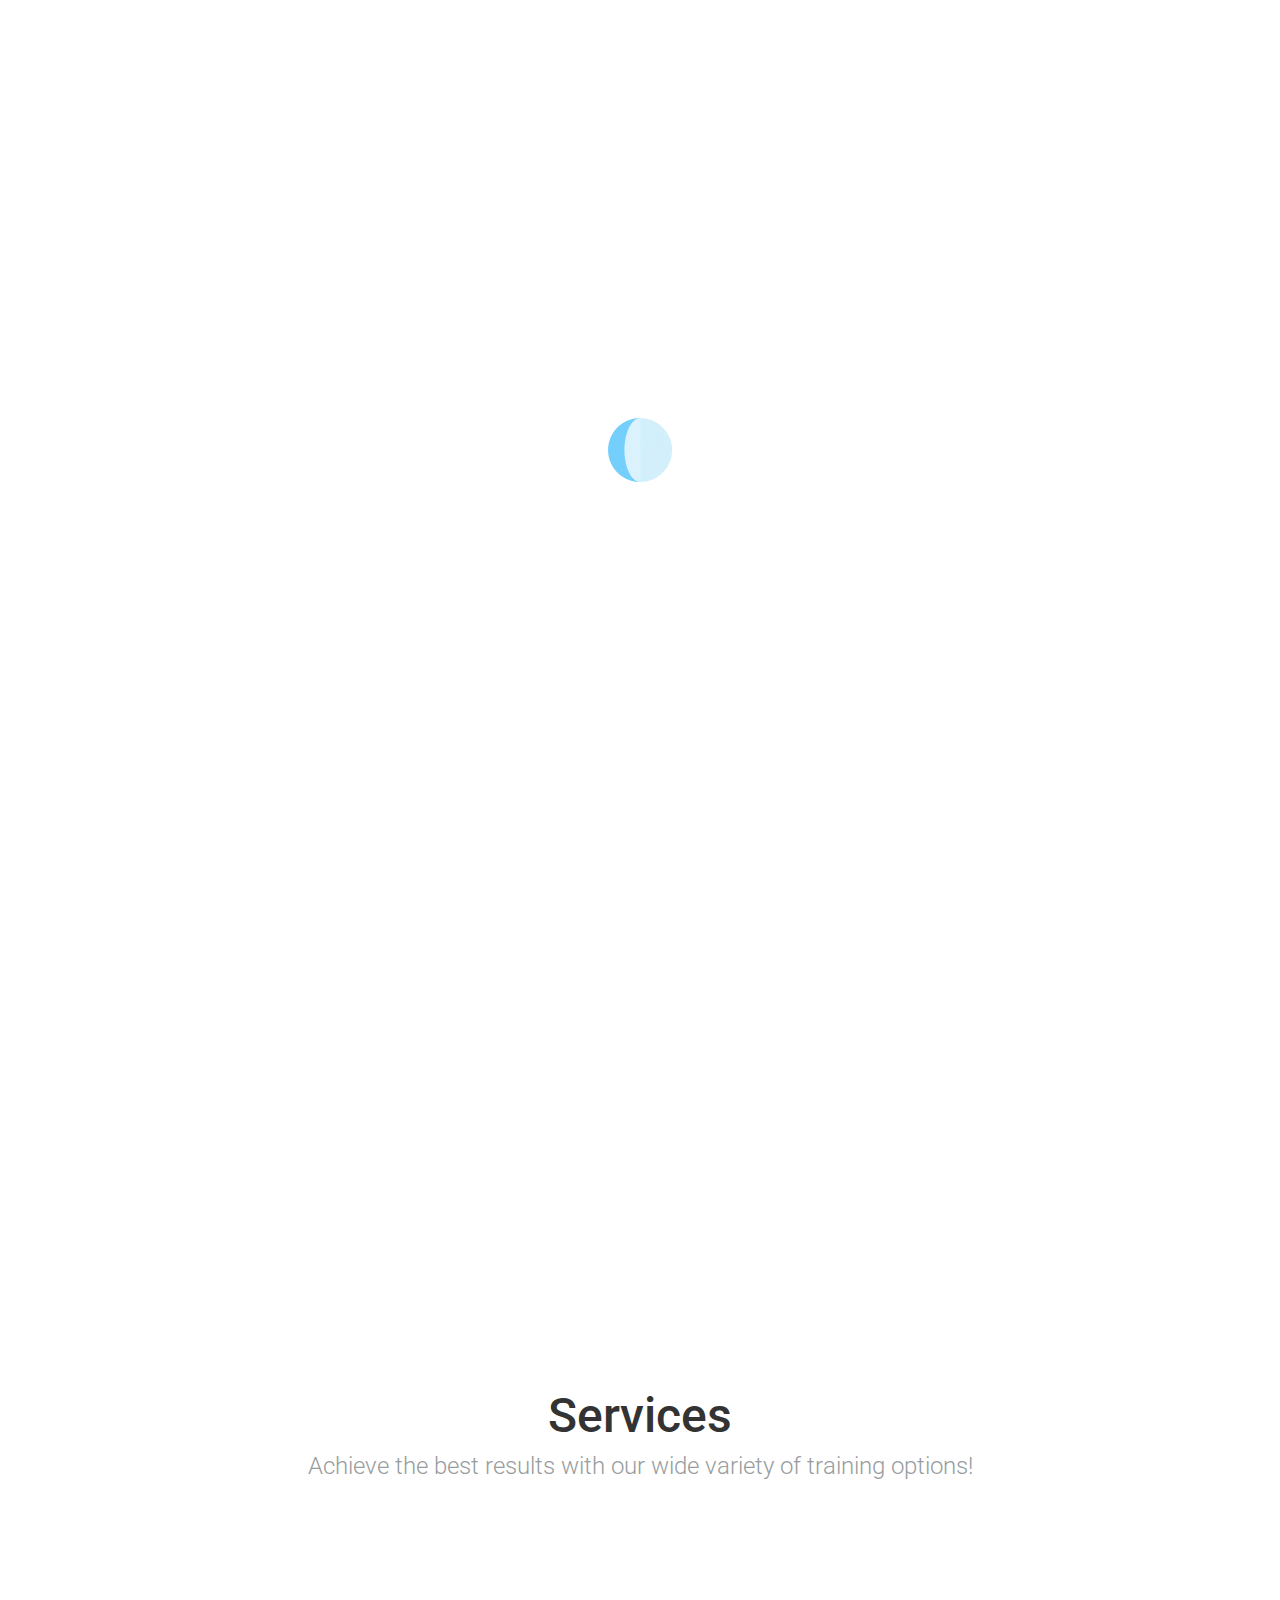
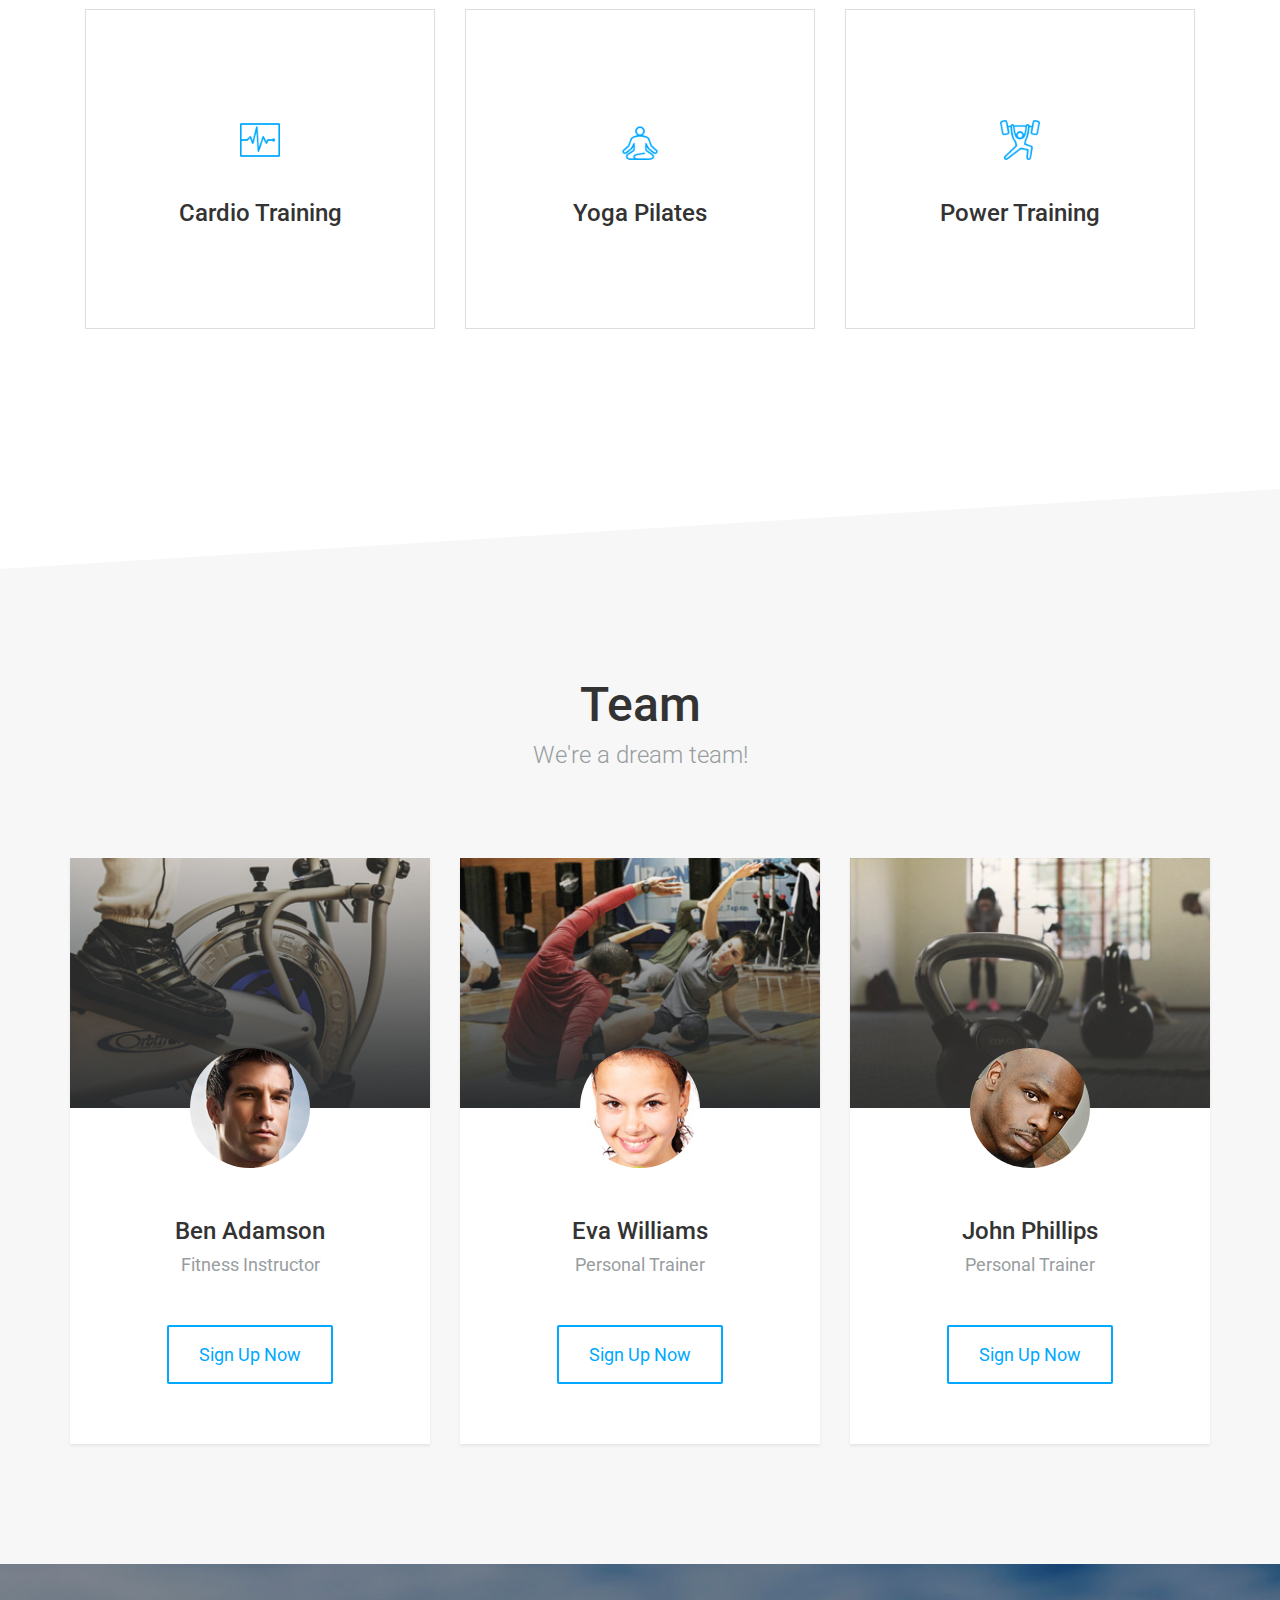
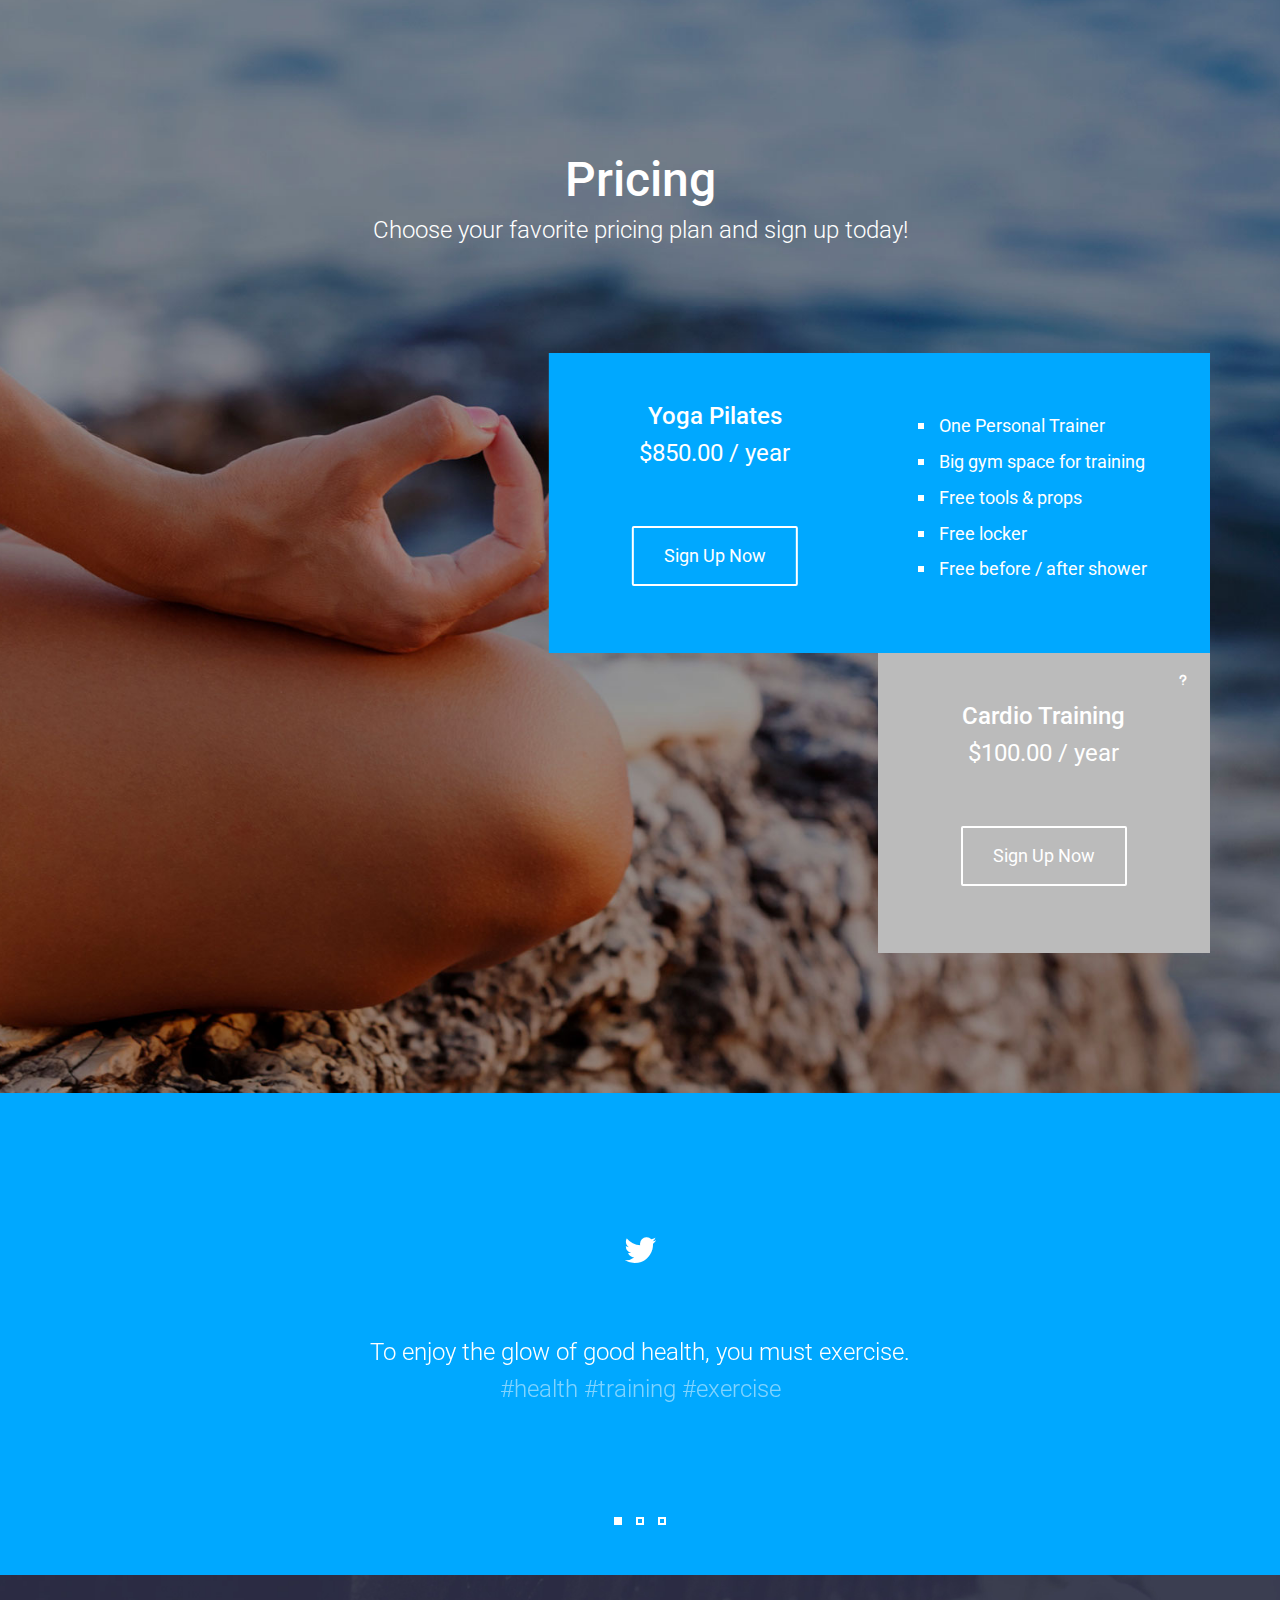
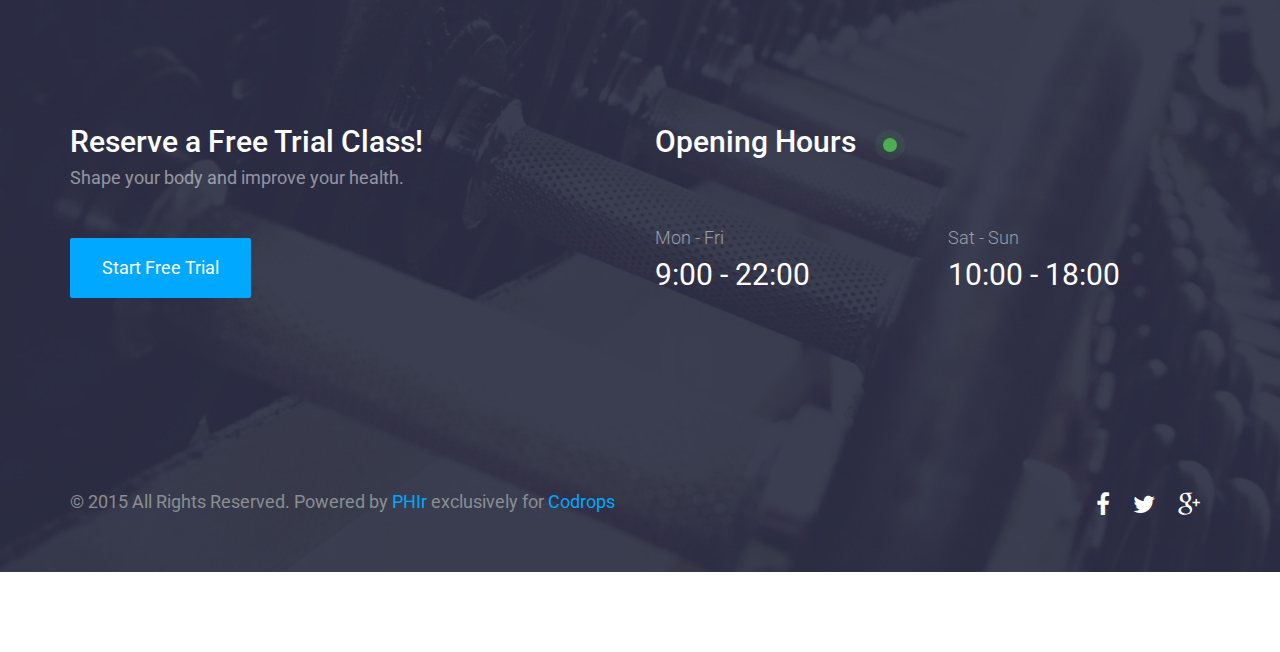
==== index.html @ c3c8fcb3 "Downloaded Template" ====
<!DOCTYPE html>
<html lang="en">

<head>
	<meta charset="UTF-8">
	<meta http-equiv="X-UA-Compatible" content="IE=edge">
	<meta name="viewport" content="width=device-width, initial-scale=1">
	<title>Cardio: Free One Page Template by Luka Cvetinovic</title>
	<meta name="description" content="Cardio is a free one page template made exclusively for Codrops by Luka Cvetinovic" />
	<meta name="keywords" content="html template, css, free, one page, gym, fitness, web design" />
	<meta name="author" content="Luka Cvetinovic for Codrops" />
	<!-- Favicons (created with http://realfavicongenerator.net/)-->
	<link rel="apple-touch-icon" sizes="57x57" href="img/favicons/apple-touch-icon-57x57.png">
	<link rel="apple-touch-icon" sizes="60x60" href="img/favicons/apple-touch-icon-60x60.png">
	<link rel="icon" type="image/png" href="img/favicons/favicon-32x32.png" sizes="32x32">
	<link rel="icon" type="image/png" href="img/favicons/favicon-16x16.png" sizes="16x16">
	<link rel="manifest" href="img/favicons/manifest.json">
	<link rel="shortcut icon" href="img/favicons/favicon.ico">
	<meta name="msapplication-TileColor" content="#00a8ff">
	<meta name="msapplication-config" content="img/favicons/browserconfig.xml">
	<meta name="theme-color" content="#ffffff">
	<!-- Normalize -->
	<link rel="stylesheet" type="text/css" href="css/normalize.css">
	<!-- Bootstrap -->
	<link rel="stylesheet" type="text/css" href="css/bootstrap.css">
	<!-- Owl -->
	<link rel="stylesheet" type="text/css" href="css/owl.css">
	<!-- Animate.css -->
	<link rel="stylesheet" type="text/css" href="css/animate.css">
	<!-- Font Awesome -->
	<link rel="stylesheet" type="text/css" href="fonts/font-awesome-4.1.0/css/font-awesome.min.css">
	<!-- Elegant Icons -->
	<link rel="stylesheet" type="text/css" href="fonts/eleganticons/et-icons.css">
	<!-- Main style -->
	<link rel="stylesheet" type="text/css" href="css/cardio.css">
</head>

<body>
	<div class="preloader">
		<img src="img/loader.gif" alt="Preloader image">
	</div>
	<nav class="navbar">
		<div class="container">
			<!-- Brand and toggle get grouped for better mobile display -->
			<div class="navbar-header">
				<button type="button" class="navbar-toggle collapsed" data-toggle="collapse" data-target="#bs-example-navbar-collapse-1">
					<span class="sr-only">Toggle navigation</span>
					<span class="icon-bar"></span>
					<span class="icon-bar"></span>
					<span class="icon-bar"></span>
				</button>
				<a class="navbar-brand" href="#"><img src="img/logo.png" data-active-url="img/logo-active.png" alt=""></a>
			</div>
			<!-- Collect the nav links, forms, and other content for toggling -->
			<div class="collapse navbar-collapse" id="bs-example-navbar-collapse-1">
				<ul class="nav navbar-nav navbar-right main-nav">
					<li><a href="#intro">Intro</a></li>
					<li><a href="#services">Services</a></li>
					<li><a href="#team">Team</a></li>
					<li><a href="#pricing">Pricing</a></li>
					<li><a href="#" data-toggle="modal" data-target="#modal1" class="btn btn-blue">Sign Up</a></li>
				</ul>
			</div>
			<!-- /.navbar-collapse -->
		</div>
		<!-- /.container-fluid -->
	</nav>
	<header id="intro">
		<div class="container">
			<div class="table">
				<div class="header-text">
					<div class="row">
						<div class="col-md-12 text-center">
							<h3 class="light white">Take care of your body.</h3>
							<h1 class="white typed">It's the only place you have to live.</h1>
							<span class="typed-cursor">|</span>
						</div>
					</div>
				</div>
			</div>
		</div>
	</header>
	<section>
		<div class="cut cut-top"></div>
		<div class="container">
			<div class="row intro-tables">
				<div class="col-md-4">
					<div class="intro-table intro-table-first">
						<h5 class="white heading">Today's Schedule</h5>
						<div class="owl-carousel owl-schedule bottom">
							<div class="item">
								<div class="schedule-row row">
									<div class="col-xs-6">
										<h5 class="regular white">Early Exercise</h5>
									</div>
									<div class="col-xs-6 text-right">
										<h5 class="white">8:30 - 10:00</h5>
									</div>
								</div>
								<div class="schedule-row row">
									<div class="col-xs-6">
										<h5 class="regular white">Muscle Building</h5>
									</div>
									<div class="col-xs-6 text-right">
										<h5 class="white">8:30 - 10:00</h5>
									</div>
								</div>
								<div class="schedule-row row">
									<div class="col-xs-6">
										<h5 class="regular white">Cardio</h5>
									</div>
									<div class="col-xs-6 text-right">
										<h5 class="white">8:30 - 10:00</h5>
									</div>
								</div>
							</div>
							<div class="item">
								<div class="schedule-row row">
									<div class="col-xs-6">
										<h5 class="regular white">Early Exercise</h5>
									</div>
									<div class="col-xs-6 text-right">
										<h5 class="white">8:30 - 10:00</h5>
									</div>
								</div>
								<div class="schedule-row row">
									<div class="col-xs-6">
										<h5 class="regular white">Muscle Building</h5>
									</div>
									<div class="col-xs-6 text-right">
										<h5 class="white">8:30 - 10:00</h5>
									</div>
								</div>
								<div class="schedule-row row">
									<div class="col-xs-6">
										<h5 class="regular white">Cardio</h5>
									</div>
									<div class="col-xs-6 text-right">
										<h5 class="white">8:30 - 10:00</h5>
									</div>
								</div>
							</div>
							<div class="item">
								<div class="schedule-row row">
									<div class="col-xs-6">
										<h5 class="regular white">Early Exercise</h5>
									</div>
									<div class="col-xs-6 text-right">
										<h5 class="white">8:30 - 10:00</h5>
									</div>
								</div>
								<div class="schedule-row row">
									<div class="col-xs-6">
										<h5 class="regular white">Muscle Building</h5>
									</div>
									<div class="col-xs-6 text-right">
										<h5 class="white">8:30 - 10:00</h5>
									</div>
								</div>
								<div class="schedule-row row">
									<div class="col-xs-6">
										<h5 class="regular white">Cardio</h5>
									</div>
									<div class="col-xs-6 text-right">
										<h5 class="white">8:30 - 10:00</h5>
									</div>
								</div>
							</div>
						</div>
					</div>
				</div>
				<div class="col-md-4">
					<div class="intro-table intro-table-hover">
						<h5 class="white heading hide-hover">Premium Membership</h5>
						<div class="bottom">
							<h4 class="white heading small-heading no-margin regular">Register Today</h4>
							<h4 class="white heading small-pt">20% Discount</h4>
							<a href="#" class="btn btn-white-fill expand">Register</a>
						</div>
					</div>
				</div>
				<div class="col-md-4">
					<div class="intro-table intro-table-third">
						<h5 class="white heading">Happy Clients</h5>
						<div class="owl-testimonials bottom">
							<div class="item">
								<h4 class="white heading content">I couldn't be more happy with the results!</h4>
								<h5 class="white heading light author">Adam Jordan</h5>
							</div>
							<div class="item">
								<h4 class="white heading content">I can't believe how much better I feel!</h4>
								<h5 class="white heading light author">Greg Pardon</h5>
							</div>
							<div class="item">
								<h4 class="white heading content">Incredible transformation and I feel so healthy!</h4>
								<h5 class="white heading light author">Christina Goldman</h5>
							</div>
						</div>
					</div>
				</div>
			</div>
		</div>
	</section>
	<section id="services" class="section section-padded">
		<div class="container">
			<div class="row text-center title">
				<h2>Services</h2>
				<h4 class="light muted">Achieve the best results with our wide variety of training options!</h4>
			</div>
			<div class="row services">
				<div class="col-md-4">
					<div class="service">
						<div class="icon-holder">
							<img src="img/icons/heart-blue.png" alt="" class="icon">
						</div>
						<h4 class="heading">Cardio Training</h4>
						<p class="description">A elementum ligula lacus ac quam ultrices a scelerisque praesent vel suspendisse scelerisque a aenean hac montes.</p>
					</div>
				</div>
				<div class="col-md-4">
					<div class="service">
						<div class="icon-holder">
							<img src="img/icons/guru-blue.png" alt="" class="icon">
						</div>
						<h4 class="heading">Yoga Pilates</h4>
						<p class="description">A elementum ligula lacus ac quam ultrices a scelerisque praesent vel suspendisse scelerisque a aenean hac montes.</p>
					</div>
				</div>
				<div class="col-md-4">
					<div class="service">
						<div class="icon-holder">
							<img src="img/icons/weight-blue.png" alt="" class="icon">
						</div>
						<h4 class="heading">Power Training</h4>
						<p class="description">A elementum ligula lacus ac quam ultrices a scelerisque praesent vel suspendisse scelerisque a aenean hac montes.</p>
					</div>
				</div>
			</div>
		</div>
		<div class="cut cut-bottom"></div>
	</section>
	<section id="team" class="section gray-bg">
		<div class="container">
			<div class="row title text-center">
				<h2 class="margin-top">Team</h2>
				<h4 class="light muted">We're a dream team!</h4>
			</div>
			<div class="row">
				<div class="col-md-4">
					<div class="team text-center">
						<div class="cover" style="background:url('img/team/team-cover1.jpg'); background-size:cover;">
							<div class="overlay text-center">
								<h3 class="white">$69.00</h3>
								<h5 class="light light-white">1 - 5 sessions / month</h5>
							</div>
						</div>
						<img src="img/team/team3.jpg" alt="Team Image" class="avatar">
						<div class="title">
							<h4>Ben Adamson</h4>
							<h5 class="muted regular">Fitness Instructor</h5>
						</div>
						<button data-toggle="modal" data-target="#modal1" class="btn btn-blue-fill">Sign Up Now</button>
					</div>
				</div>
				<div class="col-md-4">
					<div class="team text-center">
						<div class="cover" style="background:url('img/team/team-cover2.jpg'); background-size:cover;">
							<div class="overlay text-center">
								<h3 class="white">$69.00</h3>
								<h5 class="light light-white">1 - 5 sessions / month</h5>
							</div>
						</div>
						<img src="img/team/team1.jpg" alt="Team Image" class="avatar">
						<div class="title">
							<h4>Eva Williams</h4>
							<h5 class="muted regular">Personal Trainer</h5>
						</div>
						<a href="#" data-toggle="modal" data-target="#modal1" class="btn btn-blue-fill ripple">Sign Up Now</a>
					</div>
				</div>
				<div class="col-md-4">
					<div class="team text-center">
						<div class="cover" style="background:url('img/team/team-cover3.jpg'); background-size:cover;">
							<div class="overlay text-center">
								<h3 class="white">$69.00</h3>
								<h5 class="light light-white">1 - 5 sessions / month</h5>
							</div>
						</div>
						<img src="img/team/team2.jpg" alt="Team Image" class="avatar">
						<div class="title">
							<h4>John Phillips</h4>
							<h5 class="muted regular">Personal Trainer</h5>
						</div>
						<a href="#" data-toggle="modal" data-target="#modal1" class="btn btn-blue-fill ripple">Sign Up Now</a>
					</div>
				</div>
			</div>
		</div>
	</section>
	<section id="pricing" class="section">
		<div class="container">
			<div class="row title text-center">
				<h2 class="margin-top white">Pricing</h2>
				<h4 class="light white">Choose your favorite pricing plan and sign up today!</h4>
			</div>
			<div class="row no-margin">
				<div class="col-md-7 no-padding col-md-offset-5 pricings text-center">
					<div class="pricing">
						<div class="box-main active" data-img="img/pricing1.jpg">
							<h4 class="white">Yoga Pilates</h4>
							<h4 class="white regular light">$850.00 <span class="small-font">/ year</span></h4>
							<a href="#" data-toggle="modal" data-target="#modal1" class="btn btn-white-fill">Sign Up Now</a>
							<i class="info-icon icon_question"></i>
						</div>
						<div class="box-second active">
							<ul class="white-list text-left">
								<li>One Personal Trainer</li>
								<li>Big gym space for training</li>
								<li>Free tools &amp; props</li>
								<li>Free locker</li>
								<li>Free before / after shower</li>
							</ul>
						</div>
					</div>
					<div class="pricing">
						<div class="box-main" data-img="img/pricing2.jpg">
							<h4 class="white">Cardio Training</h4>
							<h4 class="white regular light">$100.00 <span class="small-font">/ year</span></h4>
							<a href="#" data-toggle="modal" data-target="#modal1" class="btn btn-white-fill">Sign Up Now</a>
							<i class="info-icon icon_question"></i>
						</div>
						<div class="box-second">
							<ul class="white-list text-left">
								<li>One Personal Trainer</li>
								<li>Big gym space for training</li>
								<li>Free tools &amp; props</li>
								<li>Free locker</li>
								<li>Free before / after shower</li>
							</ul>
						</div>
					</div>
				</div>
			</div>
		</div>
	</section>
	<section class="section section-padded blue-bg">
		<div class="container">
			<div class="row">
				<div class="col-md-8 col-md-offset-2">
					<div class="owl-twitter owl-carousel">
						<div class="item text-center">
							<i class="icon fa fa-twitter"></i>
							<h4 class="white light">To enjoy the glow of good health, you must exercise.</h4>
							<h4 class="light-white light">#health #training #exercise</h4>
						</div>
						<div class="item text-center">
							<i class="icon fa fa-twitter"></i>
							<h4 class="white light">To enjoy the glow of good health, you must exercise.</h4>
							<h4 class="light-white light">#health #training #exercise</h4>
						</div>
						<div class="item text-center">
							<i class="icon fa fa-twitter"></i>
							<h4 class="white light">To enjoy the glow of good health, you must exercise.</h4>
							<h4 class="light-white light">#health #training #exercise</h4>
						</div>
					</div>
				</div>
			</div>
		</div>
	</section>
	<div class="modal fade" id="modal1" tabindex="-1" role="dialog" aria-labelledby="myModalLabel" aria-hidden="true">
		<div class="modal-dialog">
			<div class="modal-content modal-popup">
				<a href="#" class="close-link"><i class="icon_close_alt2"></i></a>
				<h3 class="white">Sign Up</h3>
				<form action="" class="popup-form">
					<input type="text" class="form-control form-white" placeholder="Full Name">
					<input type="text" class="form-control form-white" placeholder="Email Address">
					<div class="dropdown">
						<button id="dLabel" class="form-control form-white dropdown" type="button" data-toggle="dropdown" aria-haspopup="true" aria-expanded="false">
							Pricing Plan
						</button>
						<ul class="dropdown-menu animated fadeIn" role="menu" aria-labelledby="dLabel">
							<li class="animated lightSpeedIn"><a href="#">1 month membership ($150)</a></li>
							<li class="animated lightSpeedIn"><a href="#">3 month membership ($350)</a></li>
							<li class="animated lightSpeedIn"><a href="#">1 year membership ($1000)</a></li>
							<li class="animated lightSpeedIn"><a href="#">Free trial class</a></li>
						</ul>
					</div>
					<div class="checkbox-holder text-left">
						<div class="checkbox">
							<input type="checkbox" value="None" id="squaredOne" name="check" />
							<label for="squaredOne"><span>I Agree to the <strong>Terms &amp; Conditions</strong></span></label>
						</div>
					</div>
					<button type="submit" class="btn btn-submit">Submit</button>
				</form>
			</div>
		</div>
	</div>
	<footer>
		<div class="container">
			<div class="row">
				<div class="col-sm-6 text-center-mobile">
					<h3 class="white">Reserve a Free Trial Class!</h3>
					<h5 class="light regular light-white">Shape your body and improve your health.</h5>
					<a href="#" class="btn btn-blue ripple trial-button">Start Free Trial</a>
				</div>
				<div class="col-sm-6 text-center-mobile">
					<h3 class="white">Opening Hours <span class="open-blink"></span></h3>
					<div class="row opening-hours">
						<div class="col-sm-6 text-center-mobile">
							<h5 class="light-white light">Mon - Fri</h5>
							<h3 class="regular white">9:00 - 22:00</h3>
						</div>
						<div class="col-sm-6 text-center-mobile">
							<h5 class="light-white light">Sat - Sun</h5>
							<h3 class="regular white">10:00 - 18:00</h3>
						</div>
					</div>
				</div>
			</div>
			<div class="row bottom-footer text-center-mobile">
				<div class="col-sm-8">
					<p>&copy; 2015 All Rights Reserved. Powered by <a href="http://www.phir.co/">PHIr</a> exclusively for <a href="http://tympanus.net/codrops/">Codrops</a></p>
				</div>
				<div class="col-sm-4 text-right text-center-mobile">
					<ul class="social-footer">
						<li><a href="http://www.facebook.com/pages/Codrops/159107397912"><i class="fa fa-facebook"></i></a></li>
						<li><a href="http://www.twitter.com/codrops"><i class="fa fa-twitter"></i></a></li>
						<li><a href="https://plus.google.com/101095823814290637419"><i class="fa fa-google-plus"></i></a></li>
					</ul>
				</div>
			</div>
		</div>
	</footer>
	<!-- Holder for mobile navigation -->
	<div class="mobile-nav">
		<ul>
		</ul>
		<a href="#" class="close-link"><i class="arrow_up"></i></a>
	</div>
	<!-- Scripts -->
	<script src="js/jquery-1.11.1.min.js"></script>
	<script src="js/owl.carousel.min.js"></script>
	<script src="js/bootstrap.min.js"></script>
	<script src="js/wow.min.js"></script>
	<script src="js/typewriter.js"></script>
	<script src="js/jquery.onepagenav.js"></script>
	<script src="js/main.js"></script>
</body>

</html>
---- fonts/eleganticons/et-icons.css ----
@font-face {
	font-family: 'ElegantIcons';
	src:url('ElegantIcons.eot');
	src:url('ElegantIcons.eot?#iefix') format('embedded-opentype'),
		url('ElegantIcons.woff') format('woff'),
		url('ElegantIcons.ttf') format('truetype'),
		url('ElegantIcons.svg#ElegantIcons') format('svg');
	font-weight: normal;
	font-style: normal;
}

/* Use the following CSS code if you want to use data attributes for inserting your icons */
[data-icon]:before {
	font-family: 'ElegantIcons';
	content: attr(data-icon);
	speak: none;
	font-weight: normal;
	font-variant: normal;
	text-transform: none;
	line-height: 1;
	-webkit-font-smoothing: antialiased;
	-moz-osx-font-smoothing: grayscale;
}

/* Use the following CSS code if you want to have a class per icon */
/*
Instead of a list of all class selectors,
you can use the generic selector below, but it's slower:
[class*="your-class-prefix"] {
*/
.arrow_up, .arrow_down, .arrow_left, .arrow_right, .arrow_left-up, .arrow_right-up, .arrow_right-down, .arrow_left-down, .arrow-up-down, .arrow_up-down_alt, .arrow_left-right_alt, .arrow_left-right, .arrow_expand_alt2, .arrow_expand_alt, .arrow_condense, .arrow_expand, .arrow_move, .arrow_carrot-up, .arrow_carrot-down, .arrow_carrot-left, .arrow_carrot-right, .arrow_carrot-2up, .arrow_carrot-2down, .arrow_carrot-2left, .arrow_carrot-2right, .arrow_carrot-up_alt2, .arrow_carrot-down_alt2, .arrow_carrot-left_alt2, .arrow_carrot-right_alt2, .arrow_carrot-2up_alt2, .arrow_carrot-2down_alt2, .arrow_carrot-2left_alt2, .arrow_carrot-2right_alt2, .arrow_triangle-up, .arrow_triangle-down, .arrow_triangle-left, .arrow_triangle-right, .arrow_triangle-up_alt2, .arrow_triangle-down_alt2, .arrow_triangle-left_alt2, .arrow_triangle-right_alt2, .arrow_back, .icon_minus-06, .icon_plus, .icon_close, .icon_check, .icon_minus_alt2, .icon_plus_alt2, .icon_close_alt2, .icon_check_alt2, .icon_zoom-out_alt, .icon_zoom-in_alt, .icon_search, .icon_box-empty, .icon_box-selected, .icon_minus-box, .icon_plus-box, .icon_box-checked, .icon_circle-empty, .icon_circle-slelected, .icon_stop_alt2, .icon_stop, .icon_pause_alt2, .icon_pause, .icon_menu, .icon_menu-square_alt2, .icon_menu-circle_alt2, .icon_ul, .icon_ol, .icon_adjust-horiz, .icon_adjust-vert, .icon_document_alt, .icon_documents_alt, .icon_pencil, .icon_pencil-edit_alt, .icon_pencil-edit, .icon_folder-alt, .icon_folder-open_alt, .icon_folder-add_alt, .icon_info_alt, .icon_error-oct_alt, .icon_error-circle_alt, .icon_error-triangle_alt, .icon_question_alt2, .icon_question, .icon_comment_alt, .icon_chat_alt, .icon_vol-mute_alt, .icon_volume-low_alt, .icon_volume-high_alt, .icon_quotations, .icon_quotations_alt2, .icon_clock_alt, .icon_lock_alt, .icon_lock-open_alt, .icon_key_alt, .icon_cloud_alt, .icon_cloud-upload_alt, .icon_cloud-download_alt, .icon_image, .icon_images, .icon_lightbulb_alt, .icon_gift_alt, .icon_house_alt, .icon_genius, .icon_mobile, .icon_tablet, .icon_laptop, .icon_desktop, .icon_camera_alt, .icon_mail_alt, .icon_cone_alt, .icon_ribbon_alt, .icon_bag_alt, .icon_creditcard, .icon_cart_alt, .icon_paperclip, .icon_tag_alt, .icon_tags_alt, .icon_trash_alt, .icon_cursor_alt, .icon_mic_alt, .icon_compass_alt, .icon_pin_alt, .icon_pushpin_alt, .icon_map_alt, .icon_drawer_alt, .icon_toolbox_alt, .icon_book_alt, .icon_calendar, .icon_film, .icon_table, .icon_contacts_alt, .icon_headphones, .icon_lifesaver, .icon_piechart, .icon_refresh, .icon_link_alt, .icon_link, .icon_loading, .icon_blocked, .icon_archive_alt, .icon_heart_alt, .icon_star_alt, .icon_star-half_alt, .icon_star, .icon_star-half, .icon_tools, .icon_tool, .icon_cog, .icon_cogs, .arrow_up_alt, .arrow_down_alt, .arrow_left_alt, .arrow_right_alt, .arrow_left-up_alt, .arrow_right-up_alt, .arrow_right-down_alt, .arrow_left-down_alt, .arrow_condense_alt, .arrow_expand_alt3, .arrow_carrot_up_alt, .arrow_carrot-down_alt, .arrow_carrot-left_alt, .arrow_carrot-right_alt, .arrow_carrot-2up_alt, .arrow_carrot-2dwnn_alt, .arrow_carrot-2left_alt, .arrow_carrot-2right_alt, .arrow_triangle-up_alt, .arrow_triangle-down_alt, .arrow_triangle-left_alt, .arrow_triangle-right_alt, .icon_minus_alt, .icon_plus_alt, .icon_close_alt, .icon_check_alt, .icon_zoom-out, .icon_zoom-in, .icon_stop_alt, .icon_menu-square_alt, .icon_menu-circle_alt, .icon_document, .icon_documents, .icon_pencil_alt, .icon_folder, .icon_folder-open, .icon_folder-add, .icon_folder_upload, .icon_folder_download, .icon_info, .icon_error-circle, .icon_error-oct, .icon_error-triangle, .icon_question_alt, .icon_comment, .icon_chat, .icon_vol-mute, .icon_volume-low, .icon_volume-high, .icon_quotations_alt, .icon_clock, .icon_lock, .icon_lock-open, .icon_key, .icon_cloud, .icon_cloud-upload, .icon_cloud-download, .icon_lightbulb, .icon_gift, .icon_house, .icon_camera, .icon_mail, .icon_cone, .icon_ribbon, .icon_bag, .icon_cart, .icon_tag, .icon_tags, .icon_trash, .icon_cursor, .icon_mic, .icon_compass, .icon_pin, .icon_pushpin, .icon_map, .icon_drawer, .icon_toolbox, .icon_book, .icon_contacts, .icon_archive, .icon_heart, .icon_profile, .icon_group, .icon_grid-2x2, .icon_grid-3x3, .icon_music, .icon_pause_alt, .icon_phone, .icon_upload, .icon_download, .social_facebook, .social_twitter, .social_pinterest, .social_googleplus, .social_tumblr, .social_tumbleupon, .social_wordpress, .social_instagram, .social_dribbble, .social_vimeo, .social_linkedin, .social_rss, .social_deviantart, .social_share, .social_myspace, .social_skype, .social_youtube, .social_picassa, .social_googledrive, .social_flickr, .social_blogger, .social_spotify, .social_delicious, .social_facebook_circle, .social_twitter_circle, .social_pinterest_circle, .social_googleplus_circle, .social_tumblr_circle, .social_stumbleupon_circle, .social_wordpress_circle, .social_instagram_circle, .social_dribbble_circle, .social_vimeo_circle, .social_linkedin_circle, .social_rss_circle, .social_deviantart_circle, .social_share_circle, .social_myspace_circle, .social_skype_circle, .social_youtube_circle, .social_picassa_circle, .social_googledrive_alt2, .social_flickr_circle, .social_blogger_circle, .social_spotify_circle, .social_delicious_circle, .social_facebook_square, .social_twitter_square, .social_pinterest_square, .social_googleplus_square, .social_tumblr_square, .social_stumbleupon_square, .social_wordpress_square, .social_instagram_square, .social_dribbble_square, .social_vimeo_square, .social_linkedin_square, .social_rss_square, .social_deviantart_square, .social_share_square, .social_myspace_square, .social_skype_square, .social_youtube_square, .social_picassa_square, .social_googledrive_square, .social_flickr_square, .social_blogger_square, .social_spotify_square, .social_delicious_square, .icon_printer, .icon_calulator, .icon_building, .icon_floppy, .icon_drive, .icon_search-2, .icon_id, .icon_id-2, .icon_puzzle, .icon_like, .icon_dislike, .icon_mug, .icon_currency, .icon_wallet, .icon_pens, .icon_easel, .icon_flowchart, .icon_datareport, .icon_briefcase, .icon_shield, .icon_percent, .icon_globe, .icon_globe-2, .icon_target, .icon_hourglass, .icon_balance, .icon_rook, .icon_printer-alt, .icon_calculator_alt, .icon_building_alt, .icon_floppy_alt, .icon_drive_alt, .icon_search_alt, .icon_id_alt, .icon_id-2_alt, .icon_puzzle_alt, .icon_like_alt, .icon_dislike_alt, .icon_mug_alt, .icon_currency_alt, .icon_wallet_alt, .icon_pens_alt, .icon_easel_alt, .icon_flowchart_alt, .icon_datareport_alt, .icon_briefcase_alt, .icon_shield_alt, .icon_percent_alt, .icon_globe_alt, .icon_clipboard {
	font-family: 'ElegantIcons';
	speak: none;
	font-style: normal;
	font-weight: normal;
	font-variant: normal;
	text-transform: none;
	line-height: 1;
	-webkit-font-smoothing: antialiased;
}
.arrow_up:before {
	content: "\21";
}
.arrow_down:before {
	content: "\22";
}
.arrow_left:before {
	content: "\23";
}
.arrow_right:before {
	content: "\24";
}
.arrow_left-up:before {
	content: "\25";
}
.arrow_right-up:before {
	content: "\26";
}
.arrow_right-down:before {
	content: "\27";
}
.arrow_left-down:before {
	content: "\28";
}
.arrow-up-down:before {
	content: "\29";
}
.arrow_up-down_alt:before {
	content: "\2a";
}
.arrow_left-right_alt:before {
	content: "\2b";
}
.arrow_left-right:before {
	content: "\2c";
}
.arrow_expand_alt2:before {
	content: "\2d";
}
.arrow_expand_alt:before {
	content: "\2e";
}
.arrow_condense:before {
	content: "\2f";
}
.arrow_expand:before {
	content: "\30";
}
.arrow_move:before {
	content: "\31";
}
.arrow_carrot-up:before {
	content: "\32";
}
.arrow_carrot-down:before {
	content: "\33";
}
.arrow_carrot-left:before {
	content: "\34";
}
.arrow_carrot-right:before {
	content: "\35";
}
.arrow_carrot-2up:before {
	content: "\36";
}
.arrow_carrot-2down:before {
	content: "\37";
}
.arrow_carrot-2left:before {
	content: "\38";
}
.arrow_carrot-2right:before {
	content: "\39";
}
.arrow_carrot-up_alt2:before {
	content: "\3a";
}
.arrow_carrot-down_alt2:before {
	content: "\3b";
}
.arrow_carrot-left_alt2:before {
	content: "\3c";
}
.arrow_carrot-right_alt2:before {
	content: "\3d";
}
.arrow_carrot-2up_alt2:before {
	content: "\3e";
}
.arrow_carrot-2down_alt2:before {
	content: "\3f";
}
.arrow_carrot-2left_alt2:before {
	content: "\40";
}
.arrow_carrot-2right_alt2:before {
	content: "\41";
}
.arrow_triangle-up:before {
	content: "\42";
}
.arrow_triangle-down:before {
	content: "\43";
}
.arrow_triangle-left:before {
	content: "\44";
}
.arrow_triangle-right:before {
	content: "\45";
}
.arrow_triangle-up_alt2:before {
	content: "\46";
}
.arrow_triangle-down_alt2:before {
	content: "\47";
}
.arrow_triangle-left_alt2:before {
	content: "\48";
}
.arrow_triangle-right_alt2:before {
	content: "\49";
}
.arrow_back:before {
	content: "\4a";
}
.icon_minus-06:before {
	content: "\4b";
}
.icon_plus:before {
	content: "\4c";
}
.icon_close:before {
	content: "\4d";
}
.icon_check:before {
	content: "\4e";
}
.icon_minus_alt2:before {
	content: "\4f";
}
.icon_plus_alt2:before {
	content: "\50";
}
.icon_close_alt2:before {
	content: "\51";
}
.icon_check_alt2:before {
	content: "\52";
}
.icon_zoom-out_alt:before {
	content: "\53";
}
.icon_zoom-in_alt:before {
	content: "\54";
}
.icon_search:before {
	content: "\55";
}
.icon_box-empty:before {
	content: "\56";
}
.icon_box-selected:before {
	content: "\57";
}
.icon_minus-box:before {
	content: "\58";
}
.icon_plus-box:before {
	content: "\59";
}
.icon_box-checked:before {
	content: "\5a";
}
.icon_circle-empty:before {
	content: "\5b";
}
.icon_circle-slelected:before {
	content: "\5c";
}
.icon_stop_alt2:before {
	content: "\5d";
}
.icon_stop:before {
	content: "\5e";
}
.icon_pause_alt2:before {
	content: "\5f";
}
.icon_pause:before {
	content: "\60";
}
.icon_menu:before {
	content: "\61";
}
.icon_menu-square_alt2:before {
	content: "\62";
}
.icon_menu-circle_alt2:before {
	content: "\63";
}
.icon_ul:before {
	content: "\64";
}
.icon_ol:before {
	content: "\65";
}
.icon_adjust-horiz:before {
	content: "\66";
}
.icon_adjust-vert:before {
	content: "\67";
}
.icon_document_alt:before {
	content: "\68";
}
.icon_documents_alt:before {
	content: "\69";
}
.icon_pencil:before {
	content: "\6a";
}
.icon_pencil-edit_alt:before {
	content: "\6b";
}
.icon_pencil-edit:before {
	content: "\6c";
}
.icon_folder-alt:before {
	content: "\6d";
}
.icon_folder-open_alt:before {
	content: "\6e";
}
.icon_folder-add_alt:before {
	content: "\6f";
}
.icon_info_alt:before {
	content: "\70";
}
.icon_error-oct_alt:before {
	content: "\71";
}
.icon_error-circle_alt:before {
	content: "\72";
}
.icon_error-triangle_alt:before {
	content: "\73";
}
.icon_question_alt2:before {
	content: "\74";
}
.icon_question:before {
	content: "\75";
}
.icon_comment_alt:before {
	content: "\76";
}
.icon_chat_alt:before {
	content: "\77";
}
.icon_vol-mute_alt:before {
	content: "\78";
}
.icon_volume-low_alt:before {
	content: "\79";
}
.icon_volume-high_alt:before {
	content: "\7a";
}
.icon_quotations:before {
	content: "\7b";
}
.icon_quotations_alt2:before {
	content: "\7c";
}
.icon_clock_alt:before {
	content: "\7d";
}
.icon_lock_alt:before {
	content: "\7e";
}
.icon_lock-open_alt:before {
	content: "\e000";
}
.icon_key_alt:before {
	content: "\e001";
}
.icon_cloud_alt:before {
	content: "\e002";
}
.icon_cloud-upload_alt:before {
	content: "\e003";
}
.icon_cloud-download_alt:before {
	content: "\e004";
}
.icon_image:before {
	content: "\e005";
}
.icon_images:before {
	content: "\e006";
}
.icon_lightbulb_alt:before {
	content: "\e007";
}
.icon_gift_alt:before {
	content: "\e008";
}
.icon_house_alt:before {
	content: "\e009";
}
.icon_genius:before {
	content: "\e00a";
}
.icon_mobile:before {
	content: "\e00b";
}
.icon_tablet:before {
	content: "\e00c";
}
.icon_laptop:before {
	content: "\e00d";
}
.icon_desktop:before {
	content: "\e00e";
}
.icon_camera_alt:before {
	content: "\e00f";
}
.icon_mail_alt:before {
	content: "\e010";
}
.icon_cone_alt:before {
	content: "\e011";
}
.icon_ribbon_alt:before {
	content: "\e012";
}
.icon_bag_alt:before {
	content: "\e013";
}
.icon_creditcard:before {
	content: "\e014";
}
.icon_cart_alt:before {
	content: "\e015";
}
.icon_paperclip:before {
	content: "\e016";
}
.icon_tag_alt:before {
	content: "\e017";
}
.icon_tags_alt:before {
	content: "\e018";
}
.icon_trash_alt:before {
	content: "\e019";
}
.icon_cursor_alt:before {
	content: "\e01a";
}
.icon_mic_alt:before {
	content: "\e01b";
}
.icon_compass_alt:before {
	content: "\e01c";
}
.icon_pin_alt:before {
	content: "\e01d";
}
.icon_pushpin_alt:before {
	content: "\e01e";
}
.icon_map_alt:before {
	content: "\e01f";
}
.icon_drawer_alt:before {
	content: "\e020";
}
.icon_toolbox_alt:before {
	content: "\e021";
}
.icon_book_alt:before {
	content: "\e022";
}
.icon_calendar:before {
	content: "\e023";
}
.icon_film:before {
	content: "\e024";
}
.icon_table:before {
	content: "\e025";
}
.icon_contacts_alt:before {
	content: "\e026";
}
.icon_headphones:before {
	content: "\e027";
}
.icon_lifesaver:before {
	content: "\e028";
}
.icon_piechart:before {
	content: "\e029";
}
.icon_refresh:before {
	content: "\e02a";
}
.icon_link_alt:before {
	content: "\e02b";
}
.icon_link:before {
	content: "\e02c";
}
.icon_loading:before {
	content: "\e02d";
}
.icon_blocked:before {
	content: "\e02e";
}
.icon_archive_alt:before {
	content: "\e02f";
}
.icon_heart_alt:before {
	content: "\e030";
}
.icon_star_alt:before {
	content: "\e031";
}
.icon_star-half_alt:before {
	content: "\e032";
}
.icon_star:before {
	content: "\e033";
}
.icon_star-half:before {
	content: "\e034";
}
.icon_tools:before {
	content: "\e035";
}
.icon_tool:before {
	content: "\e036";
}
.icon_cog:before {
	content: "\e037";
}
.icon_cogs:before {
	content: "\e038";
}
.arrow_up_alt:before {
	content: "\e039";
}
.arrow_down_alt:before {
	content: "\e03a";
}
.arrow_left_alt:before {
	content: "\e03b";
}
.arrow_right_alt:before {
	content: "\e03c";
}
.arrow_left-up_alt:before {
	content: "\e03d";
}
.arrow_right-up_alt:before {
	content: "\e03e";
}
.arrow_right-down_alt:before {
	content: "\e03f";
}
.arrow_left-down_alt:before {
	content: "\e040";
}
.arrow_condense_alt:before {
	content: "\e041";
}
.arrow_expand_alt3:before {
	content: "\e042";
}
.arrow_carrot_up_alt:before {
	content: "\e043";
}
.arrow_carrot-down_alt:before {
	content: "\e044";
}
.arrow_carrot-left_alt:before {
	content: "\e045";
}
.arrow_carrot-right_alt:before {
	content: "\e046";
}
.arrow_carrot-2up_alt:before {
	content: "\e047";
}
.arrow_carrot-2dwnn_alt:before {
	content: "\e048";
}
.arrow_carrot-2left_alt:before {
	content: "\e049";
}
.arrow_carrot-2right_alt:before {
	content: "\e04a";
}
.arrow_triangle-up_alt:before {
	content: "\e04b";
}
.arrow_triangle-down_alt:before {
	content: "\e04c";
}
.arrow_triangle-left_alt:before {
	content: "\e04d";
}
.arrow_triangle-right_alt:before {
	content: "\e04e";
}
.icon_minus_alt:before {
	content: "\e04f";
}
.icon_plus_alt:before {
	content: "\e050";
}
.icon_close_alt:before {
	content: "\e051";
}
.icon_check_alt:before {
	content: "\e052";
}
.icon_zoom-out:before {
	content: "\e053";
}
.icon_zoom-in:before {
	content: "\e054";
}
.icon_stop_alt:before {
	content: "\e055";
}
.icon_menu-square_alt:before {
	content: "\e056";
}
.icon_menu-circle_alt:before {
	content: "\e057";
}
.icon_document:before {
	content: "\e058";
}
.icon_documents:before {
	content: "\e059";
}
.icon_pencil_alt:before {
	content: "\e05a";
}
.icon_folder:before {
	content: "\e05b";
}
.icon_folder-open:before {
	content: "\e05c";
}
.icon_folder-add:before {
	content: "\e05d";
}
.icon_folder_upload:before {
	content: "\e05e";
}
.icon_folder_download:before {
	content: "\e05f";
}
.icon_info:before {
	content: "\e060";
}
.icon_error-circle:before {
	content: "\e061";
}
.icon_error-oct:before {
	content: "\e062";
}
.icon_error-triangle:before {
	content: "\e063";
}
.icon_question_alt:before {
	content: "\e064";
}
.icon_comment:before {
	content: "\e065";
}
.icon_chat:before {
	content: "\e066";
}
.icon_vol-mute:before {
	content: "\e067";
}
.icon_volume-low:before {
	content: "\e068";
}
.icon_volume-high:before {
	content: "\e069";
}
.icon_quotations_alt:before {
	content: "\e06a";
}
.icon_clock:before {
	content: "\e06b";
}
.icon_lock:before {
	content: "\e06c";
}
.icon_lock-open:before {
	content: "\e06d";
}
.icon_key:before {
	content: "\e06e";
}
.icon_cloud:before {
	content: "\e06f";
}
.icon_cloud-upload:before {
	content: "\e070";
}
.icon_cloud-download:before {
	content: "\e071";
}
.icon_lightbulb:before {
	content: "\e072";
}
.icon_gift:before {
	content: "\e073";
}
.icon_house:before {
	content: "\e074";
}
.icon_camera:before {
	content: "\e075";
}
.icon_mail:before {
	content: "\e076";
}
.icon_cone:before {
	content: "\e077";
}
.icon_ribbon:before {
	content: "\e078";
}
.icon_bag:before {
	content: "\e079";
}
.icon_cart:before {
	content: "\e07a";
}
.icon_tag:before {
	content: "\e07b";
}
.icon_tags:before {
	content: "\e07c";
}
.icon_trash:before {
	content: "\e07d";
}
.icon_cursor:before {
	content: "\e07e";
}
.icon_mic:before {
	content: "\e07f";
}
.icon_compass:before {
	content: "\e080";
}
.icon_pin:before {
	content: "\e081";
}
.icon_pushpin:before {
	content: "\e082";
}
.icon_map:before {
	content: "\e083";
}
.icon_drawer:before {
	content: "\e084";
}
.icon_toolbox:before {
	content: "\e085";
}
.icon_book:before {
	content: "\e086";
}
.icon_contacts:before {
	content: "\e087";
}
.icon_archive:before {
	content: "\e088";
}
.icon_heart:before {
	content: "\e089";
}
.icon_profile:before {
	content: "\e08a";
}
.icon_group:before {
	content: "\e08b";
}
.icon_grid-2x2:before {
	content: "\e08c";
}
.icon_grid-3x3:before {
	content: "\e08d";
}
.icon_music:before {
	content: "\e08e";
}
.icon_pause_alt:before {
	content: "\e08f";
}
.icon_phone:before {
	content: "\e090";
}
.icon_upload:before {
	content: "\e091";
}
.icon_download:before {
	content: "\e092";
}
.social_facebook:before {
	content: "\e093";
}
.social_twitter:before {
	content: "\e094";
}
.social_pinterest:before {
	content: "\e095";
}
.social_googleplus:before {
	content: "\e096";
}
.social_tumblr:before {
	content: "\e097";
}
.social_tumbleupon:before {
	content: "\e098";
}
.social_wordpress:before {
	content: "\e099";
}
.social_instagram:before {
	content: "\e09a";
}
.social_dribbble:before {
	content: "\e09b";
}
.social_vimeo:before {
	content: "\e09c";
}
.social_linkedin:before {
	content: "\e09d";
}
.social_rss:before {
	content: "\e09e";
}
.social_deviantart:before {
	content: "\e09f";
}
.social_share:before {
	content: "\e0a0";
}
.social_myspace:before {
	content: "\e0a1";
}
.social_skype:before {
	content: "\e0a2";
}
.social_youtube:before {
	content: "\e0a3";
}
.social_picassa:before {
	content: "\e0a4";
}
.social_googledrive:before {
	content: "\e0a5";
}
.social_flickr:before {
	content: "\e0a6";
}
.social_blogger:before {
	content: "\e0a7";
}
.social_spotify:before {
	content: "\e0a8";
}
.social_delicious:before {
	content: "\e0a9";
}
.social_facebook_circle:before {
	content: "\e0aa";
}
.social_twitter_circle:before {
	content: "\e0ab";
}
.social_pinterest_circle:before {
	content: "\e0ac";
}
.social_googleplus_circle:before {
	content: "\e0ad";
}
.social_tumblr_circle:before {
	content: "\e0ae";
}
.social_stumbleupon_circle:before {
	content: "\e0af";
}
.social_wordpress_circle:before {
	content: "\e0b0";
}
.social_instagram_circle:before {
	content: "\e0b1";
}
.social_dribbble_circle:before {
	content: "\e0b2";
}
.social_vimeo_circle:before {
	content: "\e0b3";
}
.social_linkedin_circle:before {
	content: "\e0b4";
}
.social_rss_circle:before {
	content: "\e0b5";
}
.social_deviantart_circle:before {
	content: "\e0b6";
}
.social_share_circle:before {
	content: "\e0b7";
}
.social_myspace_circle:before {
	content: "\e0b8";
}
.social_skype_circle:before {
	content: "\e0b9";
}
.social_youtube_circle:before {
	content: "\e0ba";
}
.social_picassa_circle:before {
	content: "\e0bb";
}
.social_googledrive_alt2:before {
	content: "\e0bc";
}
.social_flickr_circle:before {
	content: "\e0bd";
}
.social_blogger_circle:before {
	content: "\e0be";
}
.social_spotify_circle:before {
	content: "\e0bf";
}
.social_delicious_circle:before {
	content: "\e0c0";
}
.social_facebook_square:before {
	content: "\e0c1";
}
.social_twitter_square:before {
	content: "\e0c2";
}
.social_pinterest_square:before {
	content: "\e0c3";
}
.social_googleplus_square:before {
	content: "\e0c4";
}
.social_tumblr_square:before {
	content: "\e0c5";
}
.social_stumbleupon_square:before {
	content: "\e0c6";
}
.social_wordpress_square:before {
	content: "\e0c7";
}
.social_instagram_square:before {
	content: "\e0c8";
}
.social_dribbble_square:before {
	content: "\e0c9";
}
.social_vimeo_square:before {
	content: "\e0ca";
}
.social_linkedin_square:before {
	content: "\e0cb";
}
.social_rss_square:before {
	content: "\e0cc";
}
.social_deviantart_square:before {
	content: "\e0cd";
}
.social_share_square:before {
	content: "\e0ce";
}
.social_myspace_square:before {
	content: "\e0cf";
}
.social_skype_square:before {
	content: "\e0d0";
}
.social_youtube_square:before {
	content: "\e0d1";
}
.social_picassa_square:before {
	content: "\e0d2";
}
.social_googledrive_square:before {
	content: "\e0d3";
}
.social_flickr_square:before {
	content: "\e0d4";
}
.social_blogger_square:before {
	content: "\e0d5";
}
.social_spotify_square:before {
	content: "\e0d6";
}
.social_delicious_square:before {
	content: "\e0d7";
}
.icon_printer:before {
	content: "\e103";
}
.icon_calulator:before {
	content: "\e0ee";
}
.icon_building:before {
	content: "\e0ef";
}
.icon_floppy:before {
	content: "\e0e8";
}
.icon_drive:before {
	content: "\e0ea";
}
.icon_search-2:before {
	content: "\e101";
}
.icon_id:before {
	content: "\e107";
}
.icon_id-2:before {
	content: "\e108";
}
.icon_puzzle:before {
	content: "\e102";
}
.icon_like:before {
	content: "\e106";
}
.icon_dislike:before {
	content: "\e0eb";
}
.icon_mug:before {
	content: "\e105";
}
.icon_currency:before {
	content: "\e0ed";
}
.icon_wallet:before {
	content: "\e100";
}
.icon_pens:before {
	content: "\e104";
}
.icon_easel:before {
	content: "\e0e9";
}
.icon_flowchart:before {
	content: "\e109";
}
.icon_datareport:before {
	content: "\e0ec";
}
.icon_briefcase:before {
	content: "\e0fe";
}
.icon_shield:before {
	content: "\e0f6";
}
.icon_percent:before {
	content: "\e0fb";
}
.icon_globe:before {
	content: "\e0e2";
}
.icon_globe-2:before {
	content: "\e0e3";
}
.icon_target:before {
	content: "\e0f5";
}
.icon_hourglass:before {
	content: "\e0e1";
}
.icon_balance:before {
	content: "\e0ff";
}
.icon_rook:before {
	content: "\e0f8";
}
.icon_printer-alt:before {
	content: "\e0fa";
}
.icon_calculator_alt:before {
	content: "\e0e7";
}
.icon_building_alt:before {
	content: "\e0fd";
}
.icon_floppy_alt:before {
	content: "\e0e4";
}
.icon_drive_alt:before {
	content: "\e0e5";
}
.icon_search_alt:before {
	content: "\e0f7";
}
.icon_id_alt:before {
	content: "\e0e0";
}
.icon_id-2_alt:before {
	content: "\e0fc";
}
.icon_puzzle_alt:before {
	content: "\e0f9";
}
.icon_like_alt:before {
	content: "\e0dd";
}
.icon_dislike_alt:before {
	content: "\e0f1";
}
.icon_mug_alt:before {
	content: "\e0dc";
}
.icon_currency_alt:before {
	content: "\e0f3";
}
.icon_wallet_alt:before {
	content: "\e0d8";
}
.icon_pens_alt:before {
	content: "\e0db";
}
.icon_easel_alt:before {
	content: "\e0f0";
}
.icon_flowchart_alt:before {
	content: "\e0df";
}
.icon_datareport_alt:before {
	content: "\e0f2";
}
.icon_briefcase_alt:before {
	content: "\e0f4";
}
.icon_shield_alt:before {
	content: "\e0d9";
}
.icon_percent_alt:before {
	content: "\e0da";
}
.icon_globe_alt:before {
	content: "\e0de";
}
.icon_clipboard:before {
	content: "\e0e6";
}


	.glyph {
		float: left;
		text-align: center;
		padding: .75em;
		margin: .4em 1.5em .75em 0;
		width: 6em;
text-shadow: none;
	}
        .glyph_big {
        font-size: 128px;
        color: #59c5dc;
        float: left;
        margin-right: 20px;
        }

        .glyph div { padding-bottom: 10px;}

	.glyph input {
		font-family: consolas, monospace;
		font-size: 12px;
		width: 100%;
		text-align: center;
		border: 0;
		box-shadow: 0 0 0 1px #ccc;
		padding: .2em;
                -moz-border-radius: 5px;
                -webkit-border-radius: 5px;
	}
	.centered {
		margin-left: auto;
		margin-right: auto;
	}
	.glyph .fs1 {
		font-size: 2em;
	}
---- css/cardio.css ----
@import url(http://fonts.googleapis.com/css?family=Roboto:300,400,500,700);
body {
	font-family: 'Roboto', 'Helvetica Neue', 'Segoe UI', Helvetica, Arial, sans-serif;
	font-size: 14px;
	overflow-x: hidden;
	color: #2a3237;
	-webkit-font-smoothing: antialiased;
	-moz-osx-font-smoothing: grayscale;
}

.parallax {
	position: absolute;
	overflow: hidden;
	width: 100%;
	-webkit-transform: translateZ(0);
	-ms-transform: translateZ(0);
	transform: translateZ(0);
}

.parallax img {
	width: 100%;
	height: 100%;
}
/* Preloader */

.preloader {
	position: fixed;
	z-index: 9999;
	width: 100%;
	height: 100%;
	background-color: white;
}

.preloader img {
	position: absolute;
	top: calc(50% - 32px);
	left: calc(50% - 32px);
}

.preloader div {
	display: none;
	/* Preload the Second Pricing Image */
	background: url(../img/pricing2.jpg) no-repeat 9999px 9999px;
	background-position: 9999px 9999px;
}

/* Typography */

p {
	font-size: 18px;
	line-height: 1.5;
	color: #8a8e91;
}

h1,
h2,
h3,
h4,
h5,
h6 {
	font-family: 'Roboto', 'Avenir Next', 'Helvetica Neue', 'Segoe UI', Helvetica, Arial, sans-serif;
	position: relative;
	margin: 10px 0;
}

h1 {
	font-size: 60px;
}

h2 {
	font-size: 48px;
}

h3 {
	font-size: 30px;
}

h4 {
	font-size: 24px;
}

h5 {
	font-size: 18px;
}

h6 {
	font-size: 16px;
}

ul.white-list {
	padding: 0;
	list-style-type: none;
}

ul.white-list li {
	font-size: 18px;
	margin: 10px 0;
	color: #fff;
}

ul.white-list li:before {
	content: ' ';
	position: relative;
	top: -3px;
	display: inline-block;
	width: 6px;
	height: 6px;
	margin-right: 15px;
	background: white;
}

header {
	position: relative;
	width: 100%;
	color: white;
	background: rgba(28, 36, 65, 0.93);
	background: url('../img/header.jpg');
	background-size: cover;
}

header .table {
	display: table;
	height: 100%;
}

header .container {
	height: 100%;
}

header .header-text {
	display: table-cell;
	text-align: center;
	vertical-align: middle;
	color: white;
}

header .typed {
	display: inline-block;
	margin: 0;
}

header .typed-cursor {
	font-size: 60px;
	display: inline-block;
	margin: 0 10px;
	color: #00a8ff;
	-webkit-animation-name: flash;
	animation-name: flash;
	-webkit-animation-duration: 1s;
	animation-duration: 1s;
	-webkit-animation-iteration-count: infinite;
	animation-iteration-count: infinite;
}

a {
	text-decoration: none;
	color: #00a8ff;
	-webkit-transition: all 0.3s ease;
	transition: all 0.3s ease;
}
/* Navigation Bar ( Navbar ) */

nav.navbar {
	position: absolute;
	z-index: 9500;
	width: 100%;
	width: 100vw;
	-webkit-transition: all 0.3s ease;
	transition: all 0.3s ease;
}

nav.navbar .navbar-nav li.active a:not(.btn) {
	color: #00a8ff !important;
}

nav.navbar-fixed-top {
	z-index: 9499;
	top: 0;
	padding: 25px 0;
	opacity: 0;
	background: white;
	box-shadow: 0px 4px 3px rgba(0, 0, 0, 0.05);
}

nav.navbar-fixed-top .navbar-nav > li > a:not(.btn) {
	color: #bbb;
}

.icon-bar {
	background: #bbb;
}
/* Buttons */

.btn {
	font-size: 18px;
	display: inline-block;
	padding: 15px 30px;
	color: white;
	border: 2px solid transparent;
	border-radius: 2px;
	background: transparent;
	-webkit-transition: all 0.3s ease;
	transition: all 0.3s ease;
}

.btn:hover,
.btn:focus {
	color: white;
}

.btn.btn-blue {
	background: #00a8ff;
}

.btn.btn-blue:hover {
	background: #31b9ff;
}

.btn.btn-blue-fill {
	color: #00a8ff;
	border-color: #00a8ff;
	background: transparent;
}

.btn.btn-blue-fill:hover {
	color: white;
	background: #00a8ff;
}

.btn.btn-white-fill {
	color: #fff;
	border-color: #fff;
	background: transparent;
}

.btn.btn-white-fill:hover {
	color: #00a8ff;
	background: #fff;
}

.btn.btn-gray-fill {
	color: #fff;
	border-color: #fff;
	background: transparent;
}

.btn.btn-gray-fill:hover {
	border-color: #bbb;
	background: #bbb;
}

/* Blink Cursor */

.blink {
	position: relative;
	top: 4px;
	display: inline-block;
	width: 4px;
	height: 50px;
	height: 5vh;
	margin: 0 10px;
}

.navbar {
	top: 50px;
}

.container {
	position: relative;
	z-index: 1;
}
/* Sections */
section {
	position: relative;
}

.section {
	padding: 40px 0;
	background: #fff;
}

.section-padded {
	padding: 140px 0 40px;
}

.cut-top {
	content: ' ';
	position: absolute;
	z-index: 1;
	top: -80px;
	left: 0;
	width: 0;
	height: 0;
	border-top: 80px solid transparent;
	border-right: 30px solid white;
}

.cut-bottom {
	content: ' ';
	position: absolute;
	z-index: 1;
	bottom: -80px;
	left: 0;
	width: 0;
	height: 0;
	border-bottom: 80px solid transparent;
	border-left: 30px solid white;
}

.intro-tables {
	top: -130px;
	position: relative;
}

.intro-table {
	-webkit-background-size: cover;
	background-size: cover;
	background-repeat: repeat;
	background-position: 0% 0%;
}

.intro-table-first {
	background-image: url('../img/table-1.jpg');
}

.intro-table-hover {
	-webkit-transition: background-image 0.3s ease, background-position 0.3s;
	transition: background-image 0.3s ease, background-position 0.3s;
	background-image: url('../img/table-2.jpg');
}

.intro-table-hover h4 {
	-webkit-transform: translateY(170px);
	transform: translateY(170px);
	-webkit-transition: -webkit-transform 0.3s;
	transition: transform 0.3s;
}

.intro-table-hover:hover {
	background-image: url('../img/table-2-hover.jpg');
	background-position: 50% 50%;
}

.intro-table-third {
	background-image: url('../img/table-3.jpg');
}

.intro-table-hover .expand {
	margin: 30px;
	margin-top: 120px;
	opacity: 0;
	-webkit-transition: -webkit-transform 0.3s, opacity 0.3s;
	transition: transform 0.3s ease, opacity 0.3s;
	-webkit-transform: scale(0.6);
	-ms-transform: scale(0.6);
	transform: scale(0.6);
}

.intro-table-hover:hover h4 {
	-webkit-transform: translateY(0);
	transform: translateY(0);
}

.intro-table-hover:hover .expand {
	opacity: 1;
	-webkit-transform: scale(1);
	-ms-transform: scale(1);
	transform: scale(1);
}

.intro-table-hover .hide-hover {
	-webkit-transition: opacity 0.3s ease;
	transition: opacity 0.3s ease;
}

.intro-table-hover:hover .hide-hover {
	opacity: 0;
}

.intro-tables .intro-table {
	position: relative;
	width: 100%;
	height: 300px;
	margin: 20px 0;
}

.intro-tables .intro-table .heading {
	margin: 0;
	padding: 30px;
}

.intro-tables .intro-table .small-heading {
	margin: 0;
	padding: 0 30px;
}

.intro-tables .intro-table .bottom {
	position: absolute;
	bottom: 0;
}

.intro-tables .intro-table .owl-schedule .schedule-row {
	padding: 10px 30px;
	color: white;
	transition: all 0.3s ease;
}

.owl-schedule .schedule-row:not(:last-child) {
	border-bottom: 1px solid rgba(255, 255, 255, 0.4);
}

.owl-testimonials .author {
	margin-top: 50px;
}

.ripple-effect {
	position: absolute;
	width: 50px;
	height: 50px;
	border-radius: 50%;
	background: white;
	-webkit-animation: ripple-animation 2s;
	animation: ripple-animation 2s;
}

@-webkit-keyframes ripple-animation {
	from {
		opacity: 0.2;
		-webkit-transform: scale(1);
		transform: scale(1);
	}
	to {
		opacity: 0;
		-webkit-transform: scale(100);
		transform: scale(100);
	}
}

@keyframes ripple-animation {
	from {
		opacity: 0.2;
		-webkit-transform: scale(1);
		transform: scale(1);
	}
	to {
		opacity: 0;
		-webkit-transform: scale(100);
		transform: scale(100);
	}
}

.services {
	margin: 40px 0;
}

.service {
	width: 100%;
	height: 320px;
	margin: 80px 0;
	text-align: center;
	border: 1px solid #ddd;
	-webkit-transition: all 0.3s ease;
	transition: all 0.3s ease;
}

.service .icon-holder {
	position: relative;
	top: 100px;
	display: inline-block;
	margin-bottom: 40px;
	padding: 10px;
	background: white;
	-webkit-transition: all 0.3s ease;
	transition: all 0.3s ease;
}

.service .heading {
	position: relative;
	top: 80px;
	-webkit-transition: all 600ms cubic-bezier(0.68, -0.55, 0.265, 1.55);
	transition: all 600ms cubic-bezier(0.68, -0.55, 0.265, 1.55);
}

.service .icon-holder > img.icon {
	width: 40px;
}

.service:hover {
	border-color: #00a8ff;
}

.service:hover .icon-holder {
	top: -30px;
}

.service:hover .heading {
	top: -30px;
}

.service .description {
	width: 80%;
	margin: 0 auto;
	opacity: 0;
	-webkit-transition: all 600ms cubic-bezier(0.68, -0.55, 0.265, 1.55);
	transition: all 600ms cubic-bezier(0.68, -0.55, 0.265, 1.55);
	-webkit-transform: scale(0);
	-ms-transform: scale(0);
	transform: scale(0);
}

.service:hover .description {
	opacity: 1;
	-webkit-transform: scale(1);
	-ms-transform: scale(1);
	transform: scale(1);
}

.team {
	margin: 80px 0;
	padding-bottom: 60px;
	background: white;
	box-shadow: 0 2px 3px rgba(0, 0, 0, 0.07);
}

.team .cover .overlay {
	height: 250px;
	padding-top: 60px;
	opacity: 0;
	background: rgba(0, 168, 255, 0.9);
	-webkit-transition: opacity 0.45s ease;
	transition: opacity 0.45s ease;
}

.team:hover .cover .overlay {
	opacity: 1;
}

.team .avatar {
	position: relative;
	z-index: 2;
	margin-top: -60px;
	border-radius: 50%;
}

.team .title {
	margin: 50px 0;
}
/* Pricing */

#pricing {
	background: #00a8ff url('../img/pricing1.jpg') no-repeat center center;
	-webkit-background-size: cover;
	background-size: cover;
	-webkit-transition: background-image 0.6s linear 0.3s;
	transition: background-image 0.6s linear 0.3s;
}

.owl-pricing img {
	width: 100%;
}

.owl-pricing,
.pricings {
	margin-top: 100px;
	margin-bottom: 100px;
}

.pricing {
	position: relative;
	width: 100%;
}

.pricings .pricing .box-main,
.pricings .pricing .box-second {
	position: relative;
	left: 25%;
	display: inline-block;
	width: 50%;
	height: 300px;
	padding: 50px 40px;
	background: #bbb;
	-webkit-transition: -webkit-transform 0.3s, background-image 0.3s, opacity 0.3s;
	transition: transform 0.3s, background-image 0.3s, opacity 0.3s;
	-webkit-backface-visibility: hidden;
	backface-visibility: hidden;
}

.pricings .pricing .box-main {
	z-index: 10;
	padding-top: 40px;
}

.pricings .pricing .box-main:not(.active) {
	cursor: pointer;
}

.pricings .pricing .box-main .info-icon {
	font-size: 14px;
	position: absolute;
	top: 20px;
	right: 20px;
	pointer-events: none;
	opacity: 0;
	color: #fff;
	-webkit-transition: opacity 0.3s;
	transition: opacity 0.3s;
}

.pricings .pricing .box-main:not(.active) .info-icon {
	opacity: 1;
	-webkit-transition-delay: 0.2s;
	transition-delay: 0.2s;
}

.pricings .pricing .box-main:not(.active):hover {
	background: #afafaf;
}

.pricings .pricing .box-main.active {
	background: #00a8ff;
	-webkit-transform: translateX(-99%);
	-ms-transform: translateX(-99%);
	transform: translateX(-99%);
}

.pricings .pricing .box-second {
	position: absolute;
	top: 0;
	right: 0% !important;
	left: auto;
	opacity: 0;
	background: #afafaf;
}

.pricings .pricing .box-second.active {
	opacity: 1;
	background: #00a8ff;
}

.pricings .pricing.active .box-main,
.pricings .pricing .box-second {
	background: #00a8ff;
}

.pricings .pricing .box-main a.btn {
	margin-top: 50px;
}

.owl-twitter i.icon {
	font-size: 36px;
	margin-bottom: 60px;
	color: white;
}
/* Footer */

footer {
	padding: 140px 0 40px;
	background: url('../img/footer.jpg');
	-webkit-background-size: cover;
	background-size: cover;
}

footer .trial-button {
	overflow: hidden !important;
	margin: 40px 0;
}

footer .open-blink {
	content: ' ';
	position: relative;
	display: inline-block;
	width: 14px;
	height: 14px;
	margin: 0 20px;
	border-radius: 50%;
	background-color: #4caf50;
	-webkit-animation-name: flash;
	animation-name: flash;
	-webkit-animation-duration: 1s;
	animation-duration: 1s;
	-webkit-animation-iteration-count: infinite;
	animation-iteration-count: infinite;
}

footer .open-blink:before {
	content: ' ';
	position: absolute;
	top: -8px;
	left: -8px;
	display: inline-block;
	width: 30px;
	height: 30px;
	opacity: 0.1;
	border-radius: 50%;
	background-color: #4caf50;
}

footer .opening-hours {
	margin-top: 60px;
}

footer .bottom-footer {
	margin-top: 150px;
}

footer .social-footer {
	padding: 0;
	list-style: none;
}

footer .social-footer li {
	display: inline-block;
	margin: 0 10px;
}

footer .social-footer li a {
	font-size: 24px;
	color: #fff;
}

footer .social-footer li:hover a {
	color: #00a8ff;
}
/* Form Control */

.form-control {
	font-size: 18px;
	position: relative;
	left: 0;
	height: auto;
	padding: 20px 30px;
	border: 1px;
	border-radius: 0;
	box-shadow: 0;
}

.form-control.form-white {
	color: #fff;
	border: 2px solid white;
	background: transparent;
	-webkit-transition: background-color 0.3s;
	transition: background-color 0.3s;
}

.form-control.form-white::-webkit-input-placeholder {
	/* WebKit browsers */
	color: #fff;
}

.form-control.form-white:-moz-placeholder {
	opacity: 1;
	/* Mozilla Firefox 4 to 18 */
	color: #fff;
}

.form-control.form-white::-moz-placeholder {
	opacity: 1;
	/* Mozilla Firefox 19+ */
	color: #fff;
}

.form-control.form-white:-ms-input-placeholder {
	/* Internet Explorer 10+ */
	color: #fff;
}

.form-control.form-white:focus {
	background: rgba(255,255,255,0.2);
}

/* Popup */
.modal {
	padding: 0 25px !important;
}

.modal-dialog {
	width: 100%;
	max-width: 560px;
	margin: 0 auto;
}

.modal-popup {
	position: relative;
	padding: 45px 30px;
	text-align: center;
	background: url('../img/popup.jpg');
	box-shadow: none;
	border-radius: 2px;
}

.modal-popup a.close-link {
	font-size: 22px;
	position: absolute;
	top: 20px;
	right: 30px;
	color: #fff;
}

.popup-form {
	width: 90%;
	max-width: 375px;
	margin: 60px auto;
}

.popup-form .form-control {
	margin: 20px 0;
}

.popup-form .form-control.dropdown {
	text-align: left;
}

.popup-form .form-control.dropdown:after {
	content: '\f0d7';
	font-family: 'FontAwesome';
	display: inline-block;
	float: right;
	color: white;
}

.popup-form .dropdown .dropdown-menu {
	top: 65px;
	width: 100%;
	padding: 0;
	border: 2px solid white;
	border-top: 0;
	border-radius: 0;
	background: white;
	box-shadow: none;
}

.popup-form .dropdown .dropdown-menu li {
	font-size: 16px;
	width: 100%;
	background: transparent;
}

.popup-form .dropdown .dropdown-menu li a {
	width: 100%;
	padding: 15px 30px;
	color: #00a8ff;
}

.popup-form .dropdown .dropdown-menu li:hover a {
	color: #fff;
	background: #00a8ff;
}

/* Checkbox */

.checkbox-holder {
	white-space: nowrap;
}

.checkbox {
	position: relative;
	display: block;
}

.checkbox {
	position: relative;
}

.checkbox label:before {
	content: '';
	position: absolute;
	top: 0;
	left: 0;
	width: 20px;
	height: 20px;
	cursor: pointer;
	border: 2px solid white;
	background: transparent;
	-webkit-transition: background-color 0.3s;
	transition: background-color 0.3s;
}

.checkbox input[type=checkbox]:focus + label:before {
	background: rgba(255,255,255,0.2);
}

.checkbox label:after {
	content: '';
	position: absolute;
	top: 6px;
	left: 6px;
	width: 8px;
	height: 8px;
	opacity: 0;
	background: white;
	-webkit-transition: all 0.3s ease;
	transition: all 0.3s ease;
}

.checkbox input[type=checkbox] {
	opacity: 0;
	position: absolute;
	width: 0;
	height: 0;
}

.checkbox input[type=checkbox]:checked + label:after {
	opacity: 1;
}

.checkbox-holder span {
	position: relative;
	display: inline-block;
	margin: 0 0 0 10px;
	white-space: normal;
	color: #fff;
}

.btn.btn-submit {
	width: 100%;
	margin-top: 30px;
	color: #00a8ff;
	border: 2px solid #fff;
	background: #fff;
}

.btn.btn-submit:focus {
	font-weight: bold;
}

.btn.btn-submit:hover {
	color: #00a8ff;
	background: #fff;
}

/* Mobile Nav */
.mobile-nav {
	position: fixed;
	z-index: 9999;
	top: 0;
	left: 0;
	display: table;
	width: 100%;
	height: 100%;
	text-align: center;
	opacity: 0;
	background: rgba(255, 255, 255, 0.98);
	-webkit-transition: all 600ms cubic-bezier(0.68, -0.55, 0.265, 1.55);
	transition: all 600ms cubic-bezier(0.68, -0.55, 0.265, 1.55);
	-webkit-transform: scale(0);
	-ms-transform: scale(0);
	transform: scale(0);
}

.mobile-nav.active {
	opacity: 1;
	-webkit-transform: scale(1);
	-ms-transform: scale(1);
	transform: scale(1);
}

.mobile-nav ul {
	display: table-cell;
	padding: 0;
	list-style: none;
	vertical-align: middle;
}

.mobile-nav ul li {
	margin: 25px 0;
}

.mobile-nav ul li a:not(.btn) {
	color: #aaa;
}

.mobile-nav a.close-link {
	font-size: 24px;
	position: absolute;
	bottom: 0px;
	left: calc(50% - 10px);
	left: 0;
	width: 100%;
	padding: 15px 0;
	color: #fff;
	background: #00a8ff;
}

.row.title {
	padding: 0 20px;
}

.light {
	font-weight: 300;
}

.regular {
	font-weight: 400;
}

.bold {
	font-weight: bold;
}
/* Colors */

.white {
	color: white;
}

.light-white {
	color: rgba(255, 255, 255, 0.5);
}

.white-bg {
	background: white;
}

.gray-bg {
	background: #f7f7f7;
}

.blue {
	color: #00a8ff;
}

.blue-bg {
	background: #00a8ff;
}

.muted {
	color: #989da0;
}

.margin-top {
	margin-top: 150px;
}

@media(max-width:992px) {
	h1 {
		font-size: 36px;
	}
	h2 {
		font-size: 28px;
	}
	h3 {
		font-size: 24px;
	}
	h4 {
		font-size: 20px;
	}
	h5 {
		font-size: 16px;
	}
	h6 {
		font-size: 12px;
	}
	.section {
		padding: 30px 0;
	}
}

/* Media Queries */

@media(max-width:991px) {
	.text-center-mobile {
		text-align: center !important;
	}
}

@media(max-width: 768px) {
	.pricing {
		margin-bottom: 30px;
	}
	.pricings .pricing .info-icon {
		display: none;
	}
	.pricings .pricing .box-main,
	.pricings .pricing .box-second {
		left: 0;
		width: 100%;
		padding: 50px 50px 0;
		text-align: left;
		background: #00a8ff;
	}
	.pricings .pricing .box-main.active {
		background: #00a8ff;
		-webkit-transform: translateX(0%);
		-ms-transform: translateX(0%);
		transform: translateX(0%);
	}
	.pricings .pricing .box-second {
		position: relative;
		opacity: 1;
	}
	.popup-form {
		width: 100%;
		margin: 60px auto;
	}
	.modal {
		padding: 0 10px !important;
	}
	.popup-form .form-control:not(.dropdown):focus {
		position: relative;
		padding-right: 30px;
		padding-left: 30px;
	}
}

@media(max-width: 400px) {
	header .typed-cursor {
		display: none;
	}
	.pricings .pricing .box-second {
		padding-top: 0;
	}
}
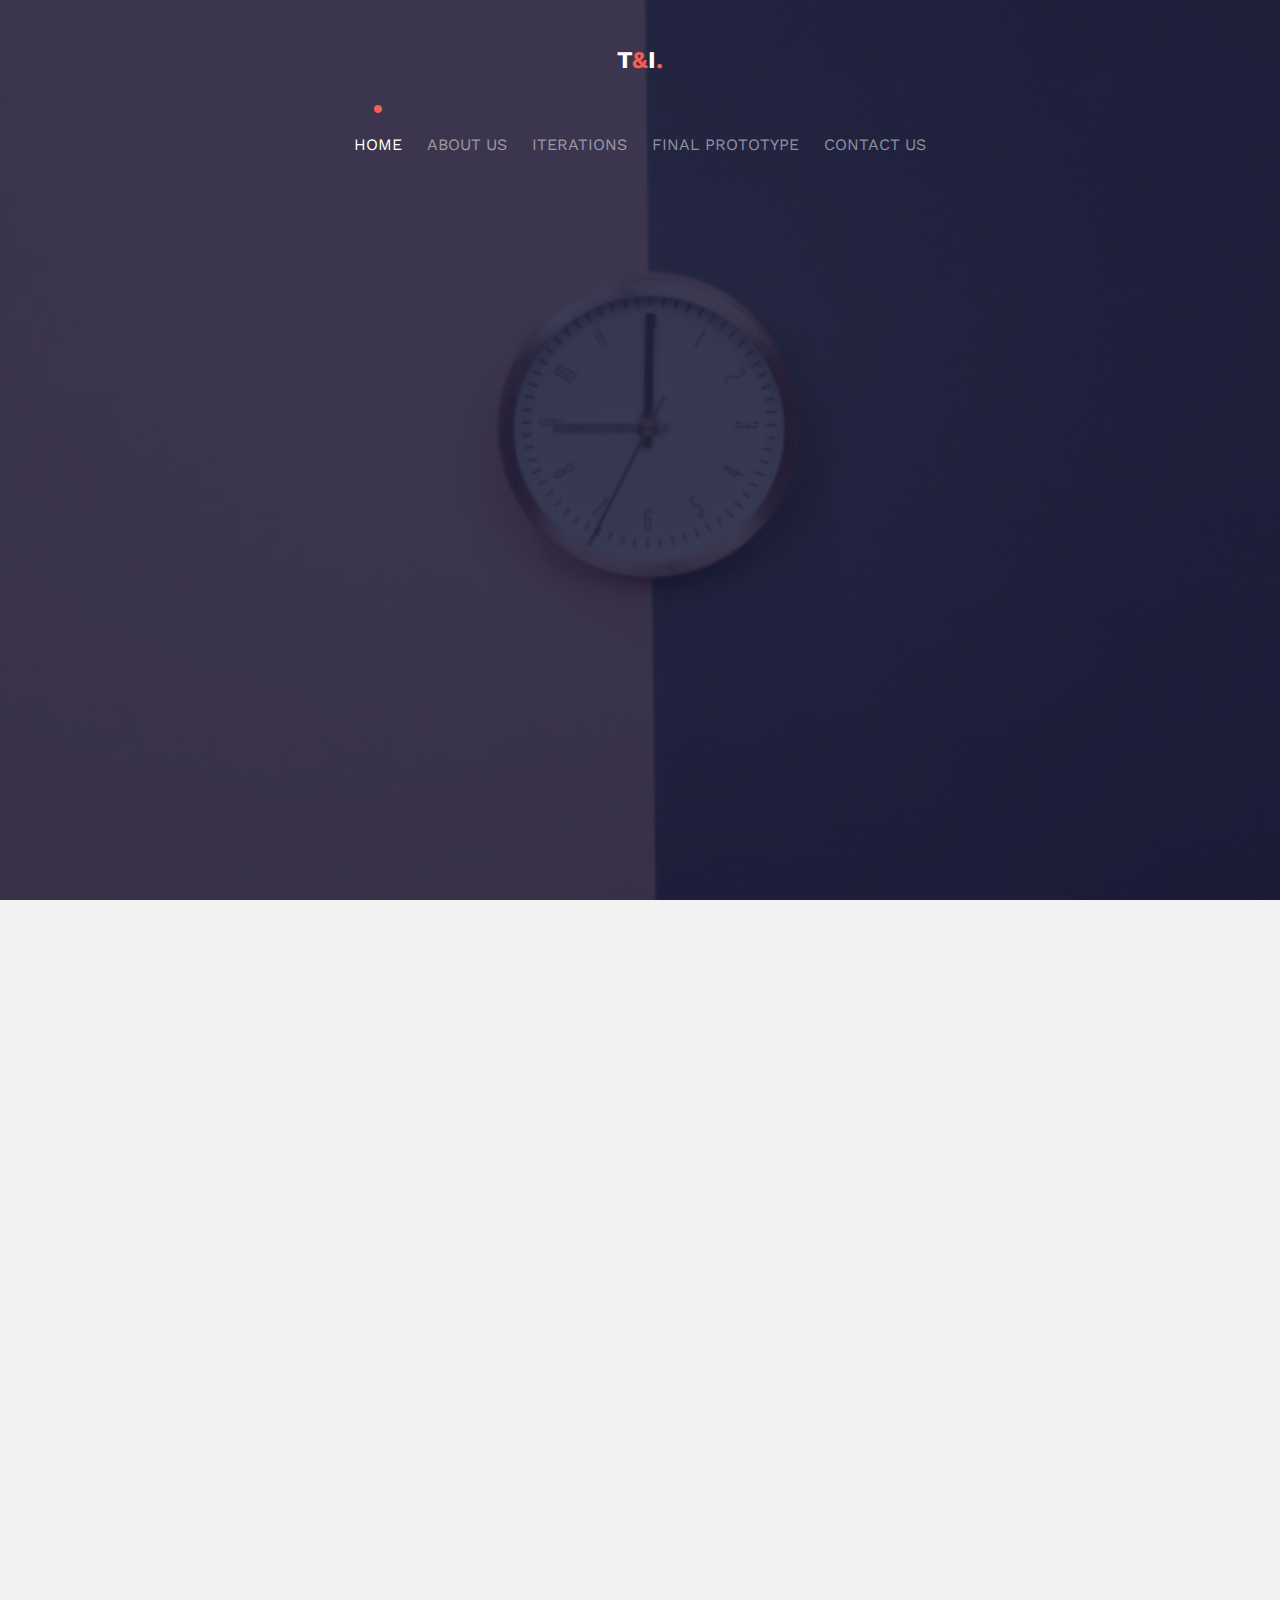
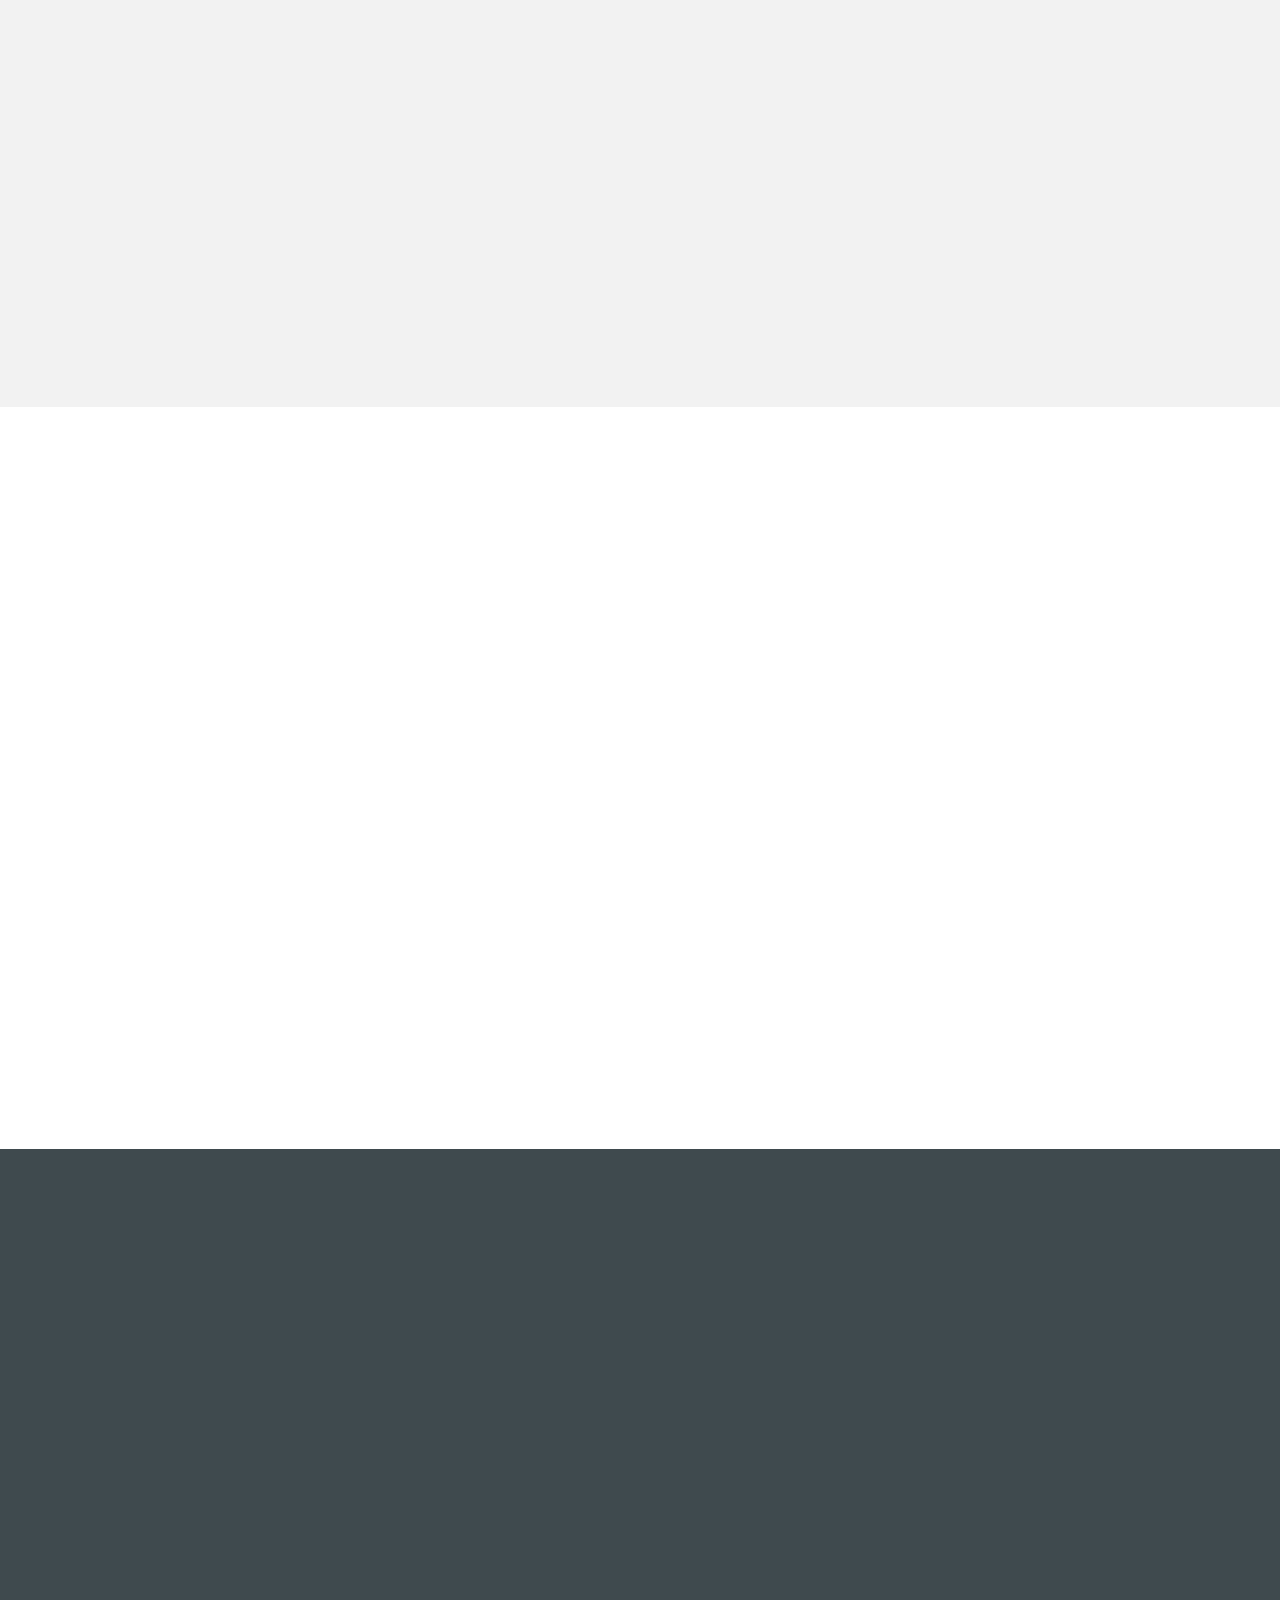
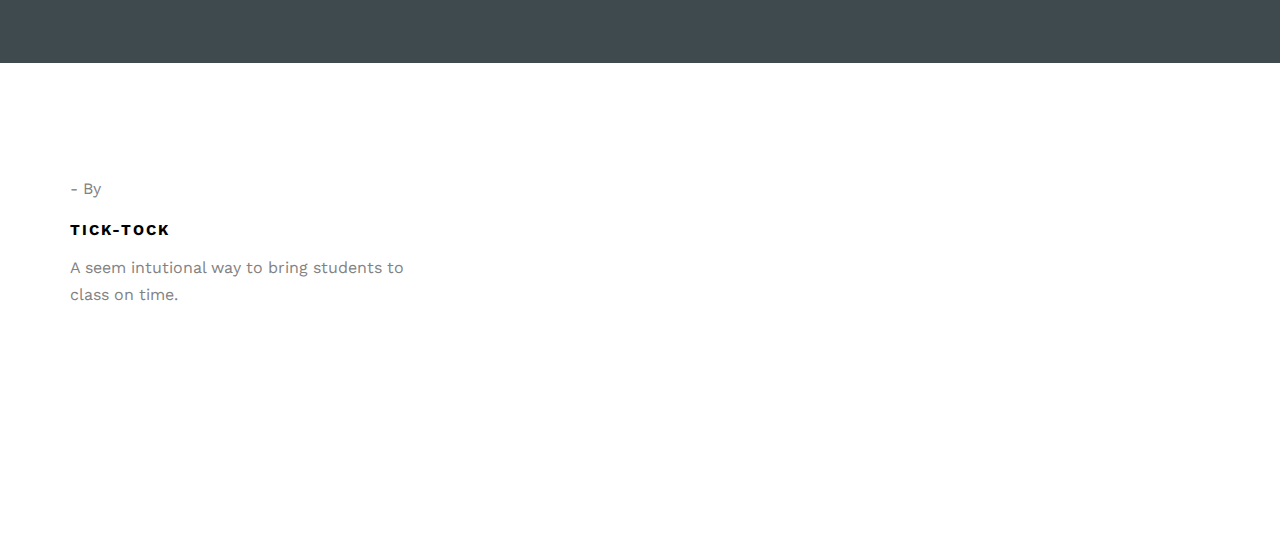
==== commit 4406f9e9: "web template" ====
--- a/index.html
+++ b/index.html
@@ -1,453 +1,295 @@
-<!DOCTYPE html>
-<html lang="en">
-
-<head>
-	<meta charset="UTF-8">
-	<meta http-equiv="X-UA-Compatible" content="IE=edge">
-	<meta name="viewport" content="width=device-width, initial-scale=1">
-	<title>Cardio: Free One Page Template by Luka Cvetinovic</title>
-	<meta name="description" content="Cardio is a free one page template made exclusively for Codrops by Luka Cvetinovic" />
-	<meta name="keywords" content="html template, css, free, one page, gym, fitness, web design" />
-	<meta name="author" content="Luka Cvetinovic for Codrops" />
-	<!-- Favicons (created with http://realfavicongenerator.net/)-->
-	<link rel="apple-touch-icon" sizes="57x57" href="img/favicons/apple-touch-icon-57x57.png">
-	<link rel="apple-touch-icon" sizes="60x60" href="img/favicons/apple-touch-icon-60x60.png">
-	<link rel="icon" type="image/png" href="img/favicons/favicon-32x32.png" sizes="32x32">
-	<link rel="icon" type="image/png" href="img/favicons/favicon-16x16.png" sizes="16x16">
-	<link rel="manifest" href="img/favicons/manifest.json">
-	<link rel="shortcut icon" href="img/favicons/favicon.ico">
-	<meta name="msapplication-TileColor" content="#00a8ff">
-	<meta name="msapplication-config" content="img/favicons/browserconfig.xml">
-	<meta name="theme-color" content="#ffffff">
-	<!-- Normalize -->
-	<link rel="stylesheet" type="text/css" href="css/normalize.css">
-	<!-- Bootstrap -->
-	<link rel="stylesheet" type="text/css" href="css/bootstrap.css">
-	<!-- Owl -->
-	<link rel="stylesheet" type="text/css" href="css/owl.css">
-	<!-- Animate.css -->
-	<link rel="stylesheet" type="text/css" href="css/animate.css">
-	<!-- Font Awesome -->
-	<link rel="stylesheet" type="text/css" href="fonts/font-awesome-4.1.0/css/font-awesome.min.css">
-	<!-- Elegant Icons -->
-	<link rel="stylesheet" type="text/css" href="fonts/eleganticons/et-icons.css">
-	<!-- Main style -->
-	<link rel="stylesheet" type="text/css" href="css/cardio.css">
-</head>
-
-<body>
-	<div class="preloader">
-		<img src="img/loader.gif" alt="Preloader image">
-	</div>
-	<nav class="navbar">
-		<div class="container">
-			<!-- Brand and toggle get grouped for better mobile display -->
-			<div class="navbar-header">
-				<button type="button" class="navbar-toggle collapsed" data-toggle="collapse" data-target="#bs-example-navbar-collapse-1">
-					<span class="sr-only">Toggle navigation</span>
-					<span class="icon-bar"></span>
-					<span class="icon-bar"></span>
-					<span class="icon-bar"></span>
-				</button>
-				<a class="navbar-brand" href="#"><img src="img/logo.png" data-active-url="img/logo-active.png" alt=""></a>
-			</div>
-			<!-- Collect the nav links, forms, and other content for toggling -->
-			<div class="collapse navbar-collapse" id="bs-example-navbar-collapse-1">
-				<ul class="nav navbar-nav navbar-right main-nav">
-					<li><a href="#intro">Intro</a></li>
-					<li><a href="#services">Services</a></li>
-					<li><a href="#team">Team</a></li>
-					<li><a href="#pricing">Pricing</a></li>
-					<li><a href="#" data-toggle="modal" data-target="#modal1" class="btn btn-blue">Sign Up</a></li>
-				</ul>
-			</div>
-			<!-- /.navbar-collapse -->
-		</div>
-		<!-- /.container-fluid -->
-	</nav>
-	<header id="intro">
-		<div class="container">
-			<div class="table">
-				<div class="header-text">
-					<div class="row">
-						<div class="col-md-12 text-center">
-							<h3 class="light white">Take care of your body.</h3>
-							<h1 class="white typed">It's the only place you have to live.</h1>
-							<span class="typed-cursor">|</span>
-						</div>
-					</div>
-				</div>
-			</div>
-		</div>
-	</header>
-	<section>
-		<div class="cut cut-top"></div>
-		<div class="container">
-			<div class="row intro-tables">
-				<div class="col-md-4">
-					<div class="intro-table intro-table-first">
-						<h5 class="white heading">Today's Schedule</h5>
-						<div class="owl-carousel owl-schedule bottom">
-							<div class="item">
-								<div class="schedule-row row">
-									<div class="col-xs-6">
-										<h5 class="regular white">Early Exercise</h5>
-									</div>
-									<div class="col-xs-6 text-right">
-										<h5 class="white">8:30 - 10:00</h5>
-									</div>
-								</div>
-								<div class="schedule-row row">
-									<div class="col-xs-6">
-										<h5 class="regular white">Muscle Building</h5>
-									</div>
-									<div class="col-xs-6 text-right">
-										<h5 class="white">8:30 - 10:00</h5>
-									</div>
-								</div>
-								<div class="schedule-row row">
-									<div class="col-xs-6">
-										<h5 class="regular white">Cardio</h5>
-									</div>
-									<div class="col-xs-6 text-right">
-										<h5 class="white">8:30 - 10:00</h5>
-									</div>
-								</div>
-							</div>
-							<div class="item">
-								<div class="schedule-row row">
-									<div class="col-xs-6">
-										<h5 class="regular white">Early Exercise</h5>
-									</div>
-									<div class="col-xs-6 text-right">
-										<h5 class="white">8:30 - 10:00</h5>
-									</div>
-								</div>
-								<div class="schedule-row row">
-									<div class="col-xs-6">
-										<h5 class="regular white">Muscle Building</h5>
-									</div>
-									<div class="col-xs-6 text-right">
-										<h5 class="white">8:30 - 10:00</h5>
-									</div>
-								</div>
-								<div class="schedule-row row">
-									<div class="col-xs-6">
-										<h5 class="regular white">Cardio</h5>
-									</div>
-									<div class="col-xs-6 text-right">
-										<h5 class="white">8:30 - 10:00</h5>
-									</div>
-								</div>
-							</div>
-							<div class="item">
-								<div class="schedule-row row">
-									<div class="col-xs-6">
-										<h5 class="regular white">Early Exercise</h5>
-									</div>
-									<div class="col-xs-6 text-right">
-										<h5 class="white">8:30 - 10:00</h5>
-									</div>
-								</div>
-								<div class="schedule-row row">
-									<div class="col-xs-6">
-										<h5 class="regular white">Muscle Building</h5>
-									</div>
-									<div class="col-xs-6 text-right">
-										<h5 class="white">8:30 - 10:00</h5>
-									</div>
-								</div>
-								<div class="schedule-row row">
-									<div class="col-xs-6">
-										<h5 class="regular white">Cardio</h5>
-									</div>
-									<div class="col-xs-6 text-right">
-										<h5 class="white">8:30 - 10:00</h5>
-									</div>
-								</div>
-							</div>
-						</div>
-					</div>
-				</div>
-				<div class="col-md-4">
-					<div class="intro-table intro-table-hover">
-						<h5 class="white heading hide-hover">Premium Membership</h5>
-						<div class="bottom">
-							<h4 class="white heading small-heading no-margin regular">Register Today</h4>
-							<h4 class="white heading small-pt">20% Discount</h4>
-							<a href="#" class="btn btn-white-fill expand">Register</a>
-						</div>
-					</div>
-				</div>
-				<div class="col-md-4">
-					<div class="intro-table intro-table-third">
-						<h5 class="white heading">Happy Clients</h5>
-						<div class="owl-testimonials bottom">
-							<div class="item">
-								<h4 class="white heading content">I couldn't be more happy with the results!</h4>
-								<h5 class="white heading light author">Adam Jordan</h5>
-							</div>
-							<div class="item">
-								<h4 class="white heading content">I can't believe how much better I feel!</h4>
-								<h5 class="white heading light author">Greg Pardon</h5>
-							</div>
-							<div class="item">
-								<h4 class="white heading content">Incredible transformation and I feel so healthy!</h4>
-								<h5 class="white heading light author">Christina Goldman</h5>
-							</div>
-						</div>
-					</div>
-				</div>
-			</div>
-		</div>
-	</section>
-	<section id="services" class="section section-padded">
-		<div class="container">
-			<div class="row text-center title">
-				<h2>Services</h2>
-				<h4 class="light muted">Achieve the best results with our wide variety of training options!</h4>
-			</div>
-			<div class="row services">
-				<div class="col-md-4">
-					<div class="service">
-						<div class="icon-holder">
-							<img src="img/icons/heart-blue.png" alt="" class="icon">
-						</div>
-						<h4 class="heading">Cardio Training</h4>
-						<p class="description">A elementum ligula lacus ac quam ultrices a scelerisque praesent vel suspendisse scelerisque a aenean hac montes.</p>
-					</div>
-				</div>
-				<div class="col-md-4">
-					<div class="service">
-						<div class="icon-holder">
-							<img src="img/icons/guru-blue.png" alt="" class="icon">
-						</div>
-						<h4 class="heading">Yoga Pilates</h4>
-						<p class="description">A elementum ligula lacus ac quam ultrices a scelerisque praesent vel suspendisse scelerisque a aenean hac montes.</p>
-					</div>
-				</div>
-				<div class="col-md-4">
-					<div class="service">
-						<div class="icon-holder">
-							<img src="img/icons/weight-blue.png" alt="" class="icon">
-						</div>
-						<h4 class="heading">Power Training</h4>
-						<p class="description">A elementum ligula lacus ac quam ultrices a scelerisque praesent vel suspendisse scelerisque a aenean hac montes.</p>
-					</div>
-				</div>
-			</div>
-		</div>
-		<div class="cut cut-bottom"></div>
-	</section>
-	<section id="team" class="section gray-bg">
-		<div class="container">
-			<div class="row title text-center">
-				<h2 class="margin-top">Team</h2>
-				<h4 class="light muted">We're a dream team!</h4>
-			</div>
-			<div class="row">
-				<div class="col-md-4">
-					<div class="team text-center">
-						<div class="cover" style="background:url('img/team/team-cover1.jpg'); background-size:cover;">
-							<div class="overlay text-center">
-								<h3 class="white">$69.00</h3>
-								<h5 class="light light-white">1 - 5 sessions / month</h5>
-							</div>
-						</div>
-						<img src="img/team/team3.jpg" alt="Team Image" class="avatar">
-						<div class="title">
-							<h4>Ben Adamson</h4>
-							<h5 class="muted regular">Fitness Instructor</h5>
-						</div>
-						<button data-toggle="modal" data-target="#modal1" class="btn btn-blue-fill">Sign Up Now</button>
-					</div>
-				</div>
-				<div class="col-md-4">
-					<div class="team text-center">
-						<div class="cover" style="background:url('img/team/team-cover2.jpg'); background-size:cover;">
-							<div class="overlay text-center">
-								<h3 class="white">$69.00</h3>
-								<h5 class="light light-white">1 - 5 sessions / month</h5>
-							</div>
-						</div>
-						<img src="img/team/team1.jpg" alt="Team Image" class="avatar">
-						<div class="title">
-							<h4>Eva Williams</h4>
-							<h5 class="muted regular">Personal Trainer</h5>
-						</div>
-						<a href="#" data-toggle="modal" data-target="#modal1" class="btn btn-blue-fill ripple">Sign Up Now</a>
-					</div>
-				</div>
-				<div class="col-md-4">
-					<div class="team text-center">
-						<div class="cover" style="background:url('img/team/team-cover3.jpg'); background-size:cover;">
-							<div class="overlay text-center">
-								<h3 class="white">$69.00</h3>
-								<h5 class="light light-white">1 - 5 sessions / month</h5>
-							</div>
-						</div>
-						<img src="img/team/team2.jpg" alt="Team Image" class="avatar">
-						<div class="title">
-							<h4>John Phillips</h4>
-							<h5 class="muted regular">Personal Trainer</h5>
-						</div>
-						<a href="#" data-toggle="modal" data-target="#modal1" class="btn btn-blue-fill ripple">Sign Up Now</a>
-					</div>
-				</div>
-			</div>
-		</div>
-	</section>
-	<section id="pricing" class="section">
-		<div class="container">
-			<div class="row title text-center">
-				<h2 class="margin-top white">Pricing</h2>
-				<h4 class="light white">Choose your favorite pricing plan and sign up today!</h4>
-			</div>
-			<div class="row no-margin">
-				<div class="col-md-7 no-padding col-md-offset-5 pricings text-center">
-					<div class="pricing">
-						<div class="box-main active" data-img="img/pricing1.jpg">
-							<h4 class="white">Yoga Pilates</h4>
-							<h4 class="white regular light">$850.00 <span class="small-font">/ year</span></h4>
-							<a href="#" data-toggle="modal" data-target="#modal1" class="btn btn-white-fill">Sign Up Now</a>
-							<i class="info-icon icon_question"></i>
-						</div>
-						<div class="box-second active">
-							<ul class="white-list text-left">
-								<li>One Personal Trainer</li>
-								<li>Big gym space for training</li>
-								<li>Free tools &amp; props</li>
-								<li>Free locker</li>
-								<li>Free before / after shower</li>
-							</ul>
-						</div>
-					</div>
-					<div class="pricing">
-						<div class="box-main" data-img="img/pricing2.jpg">
-							<h4 class="white">Cardio Training</h4>
-							<h4 class="white regular light">$100.00 <span class="small-font">/ year</span></h4>
-							<a href="#" data-toggle="modal" data-target="#modal1" class="btn btn-white-fill">Sign Up Now</a>
-							<i class="info-icon icon_question"></i>
-						</div>
-						<div class="box-second">
-							<ul class="white-list text-left">
-								<li>One Personal Trainer</li>
-								<li>Big gym space for training</li>
-								<li>Free tools &amp; props</li>
-								<li>Free locker</li>
-								<li>Free before / after shower</li>
-							</ul>
-						</div>
-					</div>
-				</div>
-			</div>
-		</div>
-	</section>
-	<section class="section section-padded blue-bg">
-		<div class="container">
-			<div class="row">
-				<div class="col-md-8 col-md-offset-2">
-					<div class="owl-twitter owl-carousel">
-						<div class="item text-center">
-							<i class="icon fa fa-twitter"></i>
-							<h4 class="white light">To enjoy the glow of good health, you must exercise.</h4>
-							<h4 class="light-white light">#health #training #exercise</h4>
-						</div>
-						<div class="item text-center">
-							<i class="icon fa fa-twitter"></i>
-							<h4 class="white light">To enjoy the glow of good health, you must exercise.</h4>
-							<h4 class="light-white light">#health #training #exercise</h4>
-						</div>
-						<div class="item text-center">
-							<i class="icon fa fa-twitter"></i>
-							<h4 class="white light">To enjoy the glow of good health, you must exercise.</h4>
-							<h4 class="light-white light">#health #training #exercise</h4>
-						</div>
-					</div>
-				</div>
-			</div>
-		</div>
-	</section>
-	<div class="modal fade" id="modal1" tabindex="-1" role="dialog" aria-labelledby="myModalLabel" aria-hidden="true">
-		<div class="modal-dialog">
-			<div class="modal-content modal-popup">
-				<a href="#" class="close-link"><i class="icon_close_alt2"></i></a>
-				<h3 class="white">Sign Up</h3>
-				<form action="" class="popup-form">
-					<input type="text" class="form-control form-white" placeholder="Full Name">
-					<input type="text" class="form-control form-white" placeholder="Email Address">
-					<div class="dropdown">
-						<button id="dLabel" class="form-control form-white dropdown" type="button" data-toggle="dropdown" aria-haspopup="true" aria-expanded="false">
-							Pricing Plan
-						</button>
-						<ul class="dropdown-menu animated fadeIn" role="menu" aria-labelledby="dLabel">
-							<li class="animated lightSpeedIn"><a href="#">1 month membership ($150)</a></li>
-							<li class="animated lightSpeedIn"><a href="#">3 month membership ($350)</a></li>
-							<li class="animated lightSpeedIn"><a href="#">1 year membership ($1000)</a></li>
-							<li class="animated lightSpeedIn"><a href="#">Free trial class</a></li>
-						</ul>
-					</div>
-					<div class="checkbox-holder text-left">
-						<div class="checkbox">
-							<input type="checkbox" value="None" id="squaredOne" name="check" />
-							<label for="squaredOne"><span>I Agree to the <strong>Terms &amp; Conditions</strong></span></label>
-						</div>
-					</div>
-					<button type="submit" class="btn btn-submit">Submit</button>
-				</form>
-			</div>
-		</div>
-	</div>
-	<footer>
-		<div class="container">
-			<div class="row">
-				<div class="col-sm-6 text-center-mobile">
-					<h3 class="white">Reserve a Free Trial Class!</h3>
-					<h5 class="light regular light-white">Shape your body and improve your health.</h5>
-					<a href="#" class="btn btn-blue ripple trial-button">Start Free Trial</a>
-				</div>
-				<div class="col-sm-6 text-center-mobile">
-					<h3 class="white">Opening Hours <span class="open-blink"></span></h3>
-					<div class="row opening-hours">
-						<div class="col-sm-6 text-center-mobile">
-							<h5 class="light-white light">Mon - Fri</h5>
-							<h3 class="regular white">9:00 - 22:00</h3>
-						</div>
-						<div class="col-sm-6 text-center-mobile">
-							<h5 class="light-white light">Sat - Sun</h5>
-							<h3 class="regular white">10:00 - 18:00</h3>
-						</div>
-					</div>
-				</div>
-			</div>
-			<div class="row bottom-footer text-center-mobile">
-				<div class="col-sm-8">
-					<p>&copy; 2015 All Rights Reserved. Powered by <a href="http://www.phir.co/">PHIr</a> exclusively for <a href="http://tympanus.net/codrops/">Codrops</a></p>
-				</div>
-				<div class="col-sm-4 text-right text-center-mobile">
-					<ul class="social-footer">
-						<li><a href="http://www.facebook.com/pages/Codrops/159107397912"><i class="fa fa-facebook"></i></a></li>
-						<li><a href="http://www.twitter.com/codrops"><i class="fa fa-twitter"></i></a></li>
-						<li><a href="https://plus.google.com/101095823814290637419"><i class="fa fa-google-plus"></i></a></li>
-					</ul>
-				</div>
-			</div>
-		</div>
-	</footer>
-	<!-- Holder for mobile navigation -->
-	<div class="mobile-nav">
-		<ul>
-		</ul>
-		<a href="#" class="close-link"><i class="arrow_up"></i></a>
-	</div>
-	<!-- Scripts -->
-	<script src="js/jquery-1.11.1.min.js"></script>
-	<script src="js/owl.carousel.min.js"></script>
-	<script src="js/bootstrap.min.js"></script>
-	<script src="js/wow.min.js"></script>
-	<script src="js/typewriter.js"></script>
-	<script src="js/jquery.onepagenav.js"></script>
-	<script src="js/main.js"></script>
-</body>
-
-</html>
+<!DOCTYPE HTML>
+<html>
+	<head>
+	<meta charset="utf-8">
+	<meta http-equiv="X-UA-Compatible" content="IE=edge">
+	<title>Shape &mdash; Free Website Template, Free HTML5 Template by FreeHTML5.co</title>
+	<meta name="viewport" content="width=device-width, initial-scale=1">
+	<meta name="description" content="Free HTML5 Website Template by FreeHTML5.co" />
+	<meta name="keywords" content="free website templates, free html5, free template, free bootstrap, free website template, html5, css3, mobile first, responsive" />
+	<meta name="author" content="FreeHTML5.co" />
+
+	<!--
+	//////////////////////////////////////////////////////
+
+	FREE HTML5 TEMPLATE
+	DESIGNED & DEVELOPED by FreeHTML5.co
+
+	Website: 		http://freehtml5.co/
+	Email: 			info@freehtml5.co
+	Twitter: 		http://twitter.com/fh5co
+	Facebook: 		https://www.facebook.com/fh5co
+
+	//////////////////////////////////////////////////////
+	 -->
+
+  	<!-- Facebook and Twitter integration -->
+	<meta property="og:title" content=""/>
+	<meta property="og:image" content=""/>
+	<meta property="og:url" content=""/>
+	<meta property="og:site_name" content=""/>
+	<meta property="og:description" content=""/>
+	<meta name="twitter:title" content="" />
+	<meta name="twitter:image" content="" />
+	<meta name="twitter:url" content="" />
+	<meta name="twitter:card" content="" />
+
+	<link href='https://fonts.googleapis.com/css?family=Work+Sans:400,300,600,400italic,700' rel='stylesheet' type='text/css'>
+
+	<!-- Animate.css -->
+	<link rel="stylesheet" href="css/animate.css">
+	<!-- Icomoon Icon Fonts-->
+	<link rel="stylesheet" href="css/icomoon.css">
+	<!-- Bootstrap  -->
+	<link rel="stylesheet" href="css/bootstrap.css">
+
+	<!-- Magnific Popup -->
+	<link rel="stylesheet" href="css/magnific-popup.css">
+
+	<!-- Theme style  -->
+	<link rel="stylesheet" href="css/style.css">
+
+	<!-- Modernizr JS -->
+	<script src="js/modernizr-2.6.2.min.js"></script>
+	<!-- FOR IE9 below -->
+	<!--[if lt IE 9]>
+	<script src="js/respond.min.js"></script>
+	<![endif]-->
+
+	</head>
+	<body>
+
+	<div class="fh5co-loader"></div>
+
+	<div id="page">
+	<nav class="fh5co-nav" role="navigation">
+		<div class="container">
+			<div class="row">
+				<div class="col-xs-12 text-center">
+					<div id="fh5co-logo"><a href="index.html">T<span>&</span>I<span>.</span></a></div>
+				</div>
+				<div class="col-xs-12 text-center menu-1">
+					<ul>
+						<li class="active"><a href="index.html">Home</a></li>
+							<li><a href="about.html">About us</a></li>
+							<li><a href="work.html">Iterations</a></li>
+						<li> <a href="services.html">Final Prototype</a></li>
+						<li><a href="contact.html">Contact us</a></li>
+					</ul>
+				</div>
+			</div>
+
+		</div>
+	</nav>
+
+	<header id="fh5co-header" class="fh5co-cover" role="banner" style="background-image:url(images/background.png);">
+		<div class="overlay"></div>
+		<div class="container">
+			<div class="row">
+				<div class="col-md-12 col-md-offset-0 text-center">
+					<div class="display-t">
+						<div class="display-tc animate-box" data-animate-effect="fadeInUp">
+							<h1 class="mb30">TICK-TOCK</h1>
+							<h4>Time waits for none</h4>
+							<p>
+
+								
+							</p>
+						</div>
+					</div>
+				</div>
+			</div>
+		</div>
+	</header>
+
+
+
+	<div id="fh5co-services" class="fh5co-bg-section">
+		<div class="container">
+			<div class="row row-pb-md">
+				<div class="col-md-8 col-md-offset-2 text-center animate-box" data-animate-effect="fadeInUp">
+					<div class="fh5co-heading">
+						<span>We are designers</span>
+						<h2>What We Do</h2>
+						<p>The objective of this project to focus on the step of "Prototyping" and help us bring our ideas to life. We followed the following design procressz</p>
+					</div>
+				</div>
+			</div>
+			<div class="row">
+				<div class="col-md-4 col-sm-4 ">
+					<div class="feature-center animate-box" data-animate-effect="fadeInUp">
+						<span class="icon">
+							<img src= "images/icon/Empathise.png">
+						</span>
+						<h3><b>1.</b> Empathise</h3>
+						<p>We learnt about our audience and surroundings by observing the details. We looked into the things that caused problems regularly but had no solution.</p>
+
+					</div>
+				</div>
+				<div class="col-md-4 col-sm-4 ">
+					<div class="feature-center animate-box" data-animate-effect="fadeInUp">
+						<span class="icon">
+							<img src= "images/icon/define.png">
+						</span>
+						<h3><b>2.</b> Define</h3>
+						<p>Students being late for the class was a very interesting problem to deal with. Though the attendance is at stake, the students arrive late to the lectures.</p>
+					</div>
+				</div>
+				<div class="col-md-4 col-sm-4 ">
+					<div class="feature-center animate-box" data-animate-effect="fadeInUp">
+						<span class="icon">
+						<img src= "images/icon/Idea.png">
+						</span>
+						<h3><b>3.</b> Ideate</h3>
+						<p>The idea of a common clock, which pointed out when and how many times a student is late, solved the problem to quite an extent. </p>
+
+					</div>
+				</div>
+
+				<div class="col-md-4 col-sm-4 ">
+					<div class="feature-center animate-box" data-animate-effect="fadeInUp">
+						<span class="icon">
+					<img src= "images/icon/concept.png">
+						</span>
+						<h3><b>4.</b> Conceptualise</h3>
+						<p>The clock had to be different, thus it showed analog time with led lights and the sensors and camera on it detected the late comers and buzzed to give a warning.</p>
+
+					</div>
+				</div>
+				<div class="col-md-4 col-sm-4 ">
+					<div class="feature-center animate-box" data-animate-effect="fadeInUp">
+						<span class="icon">
+							<img src= "images/icon/prototype.png">
+						</span>
+						<h3><b>5.</b> Prototype</h3>
+						<p>Things had to be done practically in prototyping. We had multiple iterations for form and the sensors and circuits. The best combination was further coded.</p>
+
+					</div>
+				</div>
+				<div class="col-md-4 col-sm-4 ">
+					<div class="feature-center animate-box" data-animate-effect="fadeInUp">
+						<span class="icon">
+							<img src= "images/icon/test.png">
+						</span>
+						<h3><b>6.</b> Test</h3>
+						<p>We saw the impact of the idea on the users by making them use the prototype. Before finalising the product, changes according to the feedback will be made.</p>
+
+					</div>
+				</div>
+
+			</div>
+		</div>
+	</div>
+
+
+
+
+	<div id="fh5co-counter">
+		<div class="container">
+
+			<div class="row animate-box" data-animate-effect="fadeInUp">
+				<div class="col-md-8 col-md-offset-2 text-center fh5co-heading">
+					<span>Enjoy it</span>
+					<h2>Fun Facts</h2>
+					<p>Our team worked very hard and had great fun to achieve the goal. There were arguements, disagreements and fights during the process, but all that counts in the end is the priceless learning we gained due to collaboration. </p>
+				</div>
+			</div>
+
+			<div class="row">
+
+				<div class="col-md-3 col-sm-6 animate-box" data-animate-effect="fadeInLeft">
+					<div class="feature-center">
+						<span class="icon">
+							<i class="ti-download"></i>
+						</span>
+						<span class="counter"><span class="js-counter" data-from="0" data-to="9" data-speed="1000" data-refresh-interval="50">1</span></span>
+						<span class="counter-label">Days spent</span>
+
+					</div>
+				</div>
+				<div class="col-md-3 col-sm-6 animate-box" data-animate-effect="fadeInLeft">
+					<div class="feature-center">
+							<span class="icon">
+								<i class="ti-face-smile"></i>
+							</span>
+							<span class="counter"><span class="js-counter" data-from="0" data-to="8" data-speed="1000" data-refresh-interval="50">1</span></span>
+							<span class="counter-label">User Testings</span>
+						</div>
+					</div>
+					<div class="col-md-3 col-sm-6 animate-box" data-animate-effect="fadeInLeft">
+						<div class="feature-center">
+							<span class="icon">
+								<i class="ti-briefcase"></i>
+							</span>
+							<span class="counter"><span class=" js-counter" data-from="0" data-to="1" data-speed="1500" data-refresh-interval="50">1</span>K+</span>
+							<span class="counter-label">Disagreements</span>
+						</div>
+					</div>
+					<div class="col-md-3 col-sm-6 animate-box" data-animate-effect="fadeInLeft">
+						<div class="feature-center">
+							<span class="icon">
+								<i class="ti-time"></i>
+							</span>
+							<span class="counter"><span class="js-counter" data-from="0" data-to="10" data-speed="1000" data-refresh-interval="50">1</span>K+</span>
+							<span class="counter-label">Learnings</span>
+
+						</div>
+					</div>
+
+				</div>
+			</div>
+	</div>
+
+
+
+	<div id="fh5co-started">
+		<div class="container">
+			<div class="row animate-box">
+				<div class="col-md-8 col-md-offset-2 text-center fh5co-heading">
+					<span>Let's work together</span>
+					<h2>Start Your Project</h2>
+					<p>Contact us if you have any interesting idea that we could help prototype.</p>
+					<p><button type="submit" class="btn btn-default"><a href="contact.html">Get In Touch</a></button></p>
+				</div>
+			</div>
+		</div>
+	</div>
+
+	<footer id="fh5co-footer" role="contentinfo">
+		<div class="container">
+			<div class="row row-pb-md">
+				<div class="col-md-4 fh5co-widget ">
+					<p>- By</p>
+					<h3>Tick-Tock</h3>
+					<p>A seem intutional way to bring students to class on time.</p>
+				</div>
+
+
+
+
+		</div>
+	</footer>
+	</div>
+
+	<div class="gototop js-top">
+		<a href="#" class="js-gotop"><i class="icon-arrow-up"></i></a>
+	</div>
+
+	<!-- jQuery -->
+	<script src="js/jquery.min.js"></script>
+	<!-- jQuery Easing -->
+	<script src="js/jquery.easing.1.3.js"></script>
+	<!-- Bootstrap -->
+	<script src="js/bootstrap.min.js"></script>
+	<!-- Waypoints -->
+	<script src="js/jquery.waypoints.min.js"></script>
+	<!-- countTo -->
+	<script src="js/jquery.countTo.js"></script>
+	<!-- Magnific Popup -->
+	<script src="js/jquery.magnific-popup.min.js"></script>
+	<script src="js/magnific-popup-options.js"></script>
+	<!-- Main -->
+	<script src="js/main.js"></script>
+
+	</body>
+</html>
--- a/css/icomoon.css
+++ b/css/icomoon.css
@@ -0,0 +1,1571 @@
+@font-face {
+  font-family: 'icomoon';
+  src:  url('../fonts/icomoon/icomoon.eot?6iuir');
+  src:  url('../fonts/icomoon/icomoon.eot?6iuir#iefix') format('embedded-opentype'),
+    url('../fonts/icomoon/icomoon.ttf?6iuir') format('truetype'),
+    url('../fonts/icomoon/icomoon.woff?6iuir') format('woff'),
+    url('../fonts/icomoon/icomoon.svg?6iuir#icomoon') format('svg');
+  font-weight: normal;
+  font-style: normal;
+}
+
+[class^="icon-"], [class*=" icon-"] {
+  /* use !important to prevent issues with browser extensions that change fonts */
+  font-family: 'icomoon' !important;
+  speak: none;
+  font-style: normal;
+  font-weight: normal;
+  font-variant: normal;
+  text-transform: none;
+  line-height: 1;
+
+  /* Better Font Rendering =========== */
+  -webkit-font-smoothing: antialiased;
+  -moz-osx-font-smoothing: grayscale;
+}
+
+.icon-eye:before {
+  content: "\e000";
+}
+.icon-paper-clip:before {
+  content: "\e001";
+}
+.icon-mail:before {
+  content: "\e002";
+}
+.icon-toggle:before {
+  content: "\e003";
+}
+.icon-layout:before {
+  content: "\e004";
+}
+.icon-link:before {
+  content: "\e005";
+}
+.icon-bell:before {
+  content: "\e006";
+}
+.icon-lock:before {
+  content: "\e007";
+}
+.icon-unlock:before {
+  content: "\e008";
+}
+.icon-ribbon:before {
+  content: "\e009";
+}
+.icon-image:before {
+  content: "\e010";
+}
+.icon-signal:before {
+  content: "\e011";
+}
+.icon-target:before {
+  content: "\e012";
+}
+.icon-clipboard:before {
+  content: "\e013";
+}
+.icon-clock:before {
+  content: "\e014";
+}
+.icon-watch:before {
+  content: "\e015";
+}
+.icon-air-play:before {
+  content: "\e016";
+}
+.icon-camera:before {
+  content: "\e017";
+}
+.icon-video:before {
+  content: "\e018";
+}
+.icon-disc:before {
+  content: "\e019";
+}
+.icon-printer:before {
+  content: "\e020";
+}
+.icon-monitor:before {
+  content: "\e021";
+}
+.icon-server:before {
+  content: "\e022";
+}
+.icon-cog:before {
+  content: "\e023";
+}
+.icon-heart:before {
+  content: "\e024";
+}
+.icon-paragraph:before {
+  content: "\e025";
+}
+.icon-align-justify:before {
+  content: "\e026";
+}
+.icon-align-left:before {
+  content: "\e027";
+}
+.icon-align-center:before {
+  content: "\e028";
+}
+.icon-align-right:before {
+  content: "\e029";
+}
+.icon-book:before {
+  content: "\e030";
+}
+.icon-layers:before {
+  content: "\e031";
+}
+.icon-stack:before {
+  content: "\e032";
+}
+.icon-stack-2:before {
+  content: "\e033";
+}
+.icon-paper:before {
+  content: "\e034";
+}
+.icon-paper-stack:before {
+  content: "\e035";
+}
+.icon-search:before {
+  content: "\e036";
+}
+.icon-zoom-in:before {
+  content: "\e037";
+}
+.icon-zoom-out:before {
+  content: "\e038";
+}
+.icon-reply:before {
+  content: "\e039";
+}
+.icon-circle-plus:before {
+  content: "\e040";
+}
+.icon-circle-minus:before {
+  content: "\e041";
+}
+.icon-circle-check:before {
+  content: "\e042";
+}
+.icon-circle-cross:before {
+  content: "\e043";
+}
+.icon-square-plus:before {
+  content: "\e044";
+}
+.icon-square-minus:before {
+  content: "\e045";
+}
+.icon-square-check:before {
+  content: "\e046";
+}
+.icon-square-cross:before {
+  content: "\e047";
+}
+.icon-microphone:before {
+  content: "\e048";
+}
+.icon-record:before {
+  content: "\e049";
+}
+.icon-skip-back:before {
+  content: "\e050";
+}
+.icon-rewind:before {
+  content: "\e051";
+}
+.icon-play:before {
+  content: "\e052";
+}
+.icon-pause:before {
+  content: "\e053";
+}
+.icon-stop:before {
+  content: "\e054";
+}
+.icon-fast-forward:before {
+  content: "\e055";
+}
+.icon-skip-forward:before {
+  content: "\e056";
+}
+.icon-shuffle:before {
+  content: "\e057";
+}
+.icon-repeat:before {
+  content: "\e058";
+}
+.icon-folder:before {
+  content: "\e059";
+}
+.icon-umbrella:before {
+  content: "\e060";
+}
+.icon-moon:before {
+  content: "\e061";
+}
+.icon-thermometer:before {
+  content: "\e062";
+}
+.icon-drop:before {
+  content: "\e063";
+}
+.icon-sun:before {
+  content: "\e064";
+}
+.icon-cloud:before {
+  content: "\e065";
+}
+.icon-cloud-upload:before {
+  content: "\e066";
+}
+.icon-cloud-download:before {
+  content: "\e067";
+}
+.icon-upload:before {
+  content: "\e068";
+}
+.icon-download:before {
+  content: "\e069";
+}
+.icon-location:before {
+  content: "\e070";
+}
+.icon-location-2:before {
+  content: "\e071";
+}
+.icon-map:before {
+  content: "\e072";
+}
+.icon-battery:before {
+  content: "\e073";
+}
+.icon-head:before {
+  content: "\e074";
+}
+.icon-briefcase:before {
+  content: "\e075";
+}
+.icon-speech-bubble:before {
+  content: "\e076";
+}
+.icon-anchor:before {
+  content: "\e077";
+}
+.icon-globe:before {
+  content: "\e078";
+}
+.icon-box:before {
+  content: "\e079";
+}
+.icon-reload:before {
+  content: "\e080";
+}
+.icon-share:before {
+  content: "\e081";
+}
+.icon-marquee:before {
+  content: "\e082";
+}
+.icon-marquee-plus:before {
+  content: "\e083";
+}
+.icon-marquee-minus:before {
+  content: "\e084";
+}
+.icon-tag:before {
+  content: "\e085";
+}
+.icon-power:before {
+  content: "\e086";
+}
+.icon-command:before {
+  content: "\e087";
+}
+.icon-alt:before {
+  content: "\e088";
+}
+.icon-esc:before {
+  content: "\e089";
+}
+.icon-bar-graph:before {
+  content: "\e090";
+}
+.icon-bar-graph-2:before {
+  content: "\e091";
+}
+.icon-pie-graph:before {
+  content: "\e092";
+}
+.icon-star:before {
+  content: "\e093";
+}
+.icon-arrow-left:before {
+  content: "\e094";
+}
+.icon-arrow-right:before {
+  content: "\e095";
+}
+.icon-arrow-up:before {
+  content: "\e096";
+}
+.icon-arrow-down:before {
+  content: "\e097";
+}
+.icon-volume:before {
+  content: "\e098";
+}
+.icon-mute:before {
+  content: "\e099";
+}
+.icon-content-right:before {
+  content: "\e100";
+}
+.icon-content-left:before {
+  content: "\e101";
+}
+.icon-grid:before {
+  content: "\e102";
+}
+.icon-grid-2:before {
+  content: "\e103";
+}
+.icon-columns:before {
+  content: "\e104";
+}
+.icon-loader:before {
+  content: "\e105";
+}
+.icon-bag:before {
+  content: "\e106";
+}
+.icon-ban:before {
+  content: "\e107";
+}
+.icon-flag:before {
+  content: "\e108";
+}
+.icon-trash:before {
+  content: "\e109";
+}
+.icon-expand:before {
+  content: "\e110";
+}
+.icon-contract:before {
+  content: "\e111";
+}
+.icon-maximize:before {
+  content: "\e112";
+}
+.icon-minimize:before {
+  content: "\e113";
+}
+.icon-plus:before {
+  content: "\e114";
+}
+.icon-minus:before {
+  content: "\e115";
+}
+.icon-check:before {
+  content: "\e116";
+}
+.icon-cross:before {
+  content: "\e117";
+}
+.icon-move:before {
+  content: "\e118";
+}
+.icon-delete:before {
+  content: "\e119";
+}
+.icon-menu:before {
+  content: "\e120";
+}
+.icon-archive:before {
+  content: "\e121";
+}
+.icon-inbox:before {
+  content: "\e122";
+}
+.icon-outbox:before {
+  content: "\e123";
+}
+.icon-file:before {
+  content: "\e124";
+}
+.icon-file-add:before {
+  content: "\e125";
+}
+.icon-file-subtract:before {
+  content: "\e126";
+}
+.icon-help:before {
+  content: "\e127";
+}
+.icon-open:before {
+  content: "\e128";
+}
+.icon-ellipsis:before {
+  content: "\e129";
+}
+.icon-add-to-list:before {
+  content: "\e900";
+}
+.icon-classic-computer:before {
+  content: "\e901";
+}
+.icon-controller-fast-backward:before {
+  content: "\e902";
+}
+.icon-creative-commons-attribution:before {
+  content: "\e903";
+}
+.icon-creative-commons-noderivs:before {
+  content: "\e904";
+}
+.icon-creative-commons-noncommercial-eu:before {
+  content: "\e905";
+}
+.icon-creative-commons-noncommercial-us:before {
+  content: "\e906";
+}
+.icon-creative-commons-public-domain:before {
+  content: "\e907";
+}
+.icon-creative-commons-remix:before {
+  content: "\e908";
+}
+.icon-creative-commons-share:before {
+  content: "\e909";
+}
+.icon-creative-commons-sharealike:before {
+  content: "\e90a";
+}
+.icon-creative-commons:before {
+  content: "\e90b";
+}
+.icon-document-landscape:before {
+  content: "\e90c";
+}
+.icon-remove-user:before {
+  content: "\e90d";
+}
+.icon-warning:before {
+  content: "\e90e";
+}
+.icon-arrow-bold-down:before {
+  content: "\e90f";
+}
+.icon-arrow-bold-left:before {
+  content: "\e910";
+}
+.icon-arrow-bold-right:before {
+  content: "\e911";
+}
+.icon-arrow-bold-up:before {
+  content: "\e912";
+}
+.icon-arrow-down2:before {
+  content: "\e913";
+}
+.icon-arrow-left2:before {
+  content: "\e914";
+}
+.icon-arrow-long-down:before {
+  content: "\e915";
+}
+.icon-arrow-long-left:before {
+  content: "\e916";
+}
+.icon-arrow-long-right:before {
+  content: "\e917";
+}
+.icon-arrow-long-up:before {
+  content: "\e918";
+}
+.icon-arrow-right2:before {
+  content: "\e919";
+}
+.icon-arrow-up2:before {
+  content: "\e91a";
+}
+.icon-arrow-with-circle-down:before {
+  content: "\e91b";
+}
+.icon-arrow-with-circle-left:before {
+  content: "\e91c";
+}
+.icon-arrow-with-circle-right:before {
+  content: "\e91d";
+}
+.icon-arrow-with-circle-up:before {
+  content: "\e91e";
+}
+.icon-bookmark:before {
+  content: "\e91f";
+}
+.icon-bookmarks:before {
+  content: "\e920";
+}
+.icon-chevron-down:before {
+  content: "\e921";
+}
+.icon-chevron-left:before {
+  content: "\e922";
+}
+.icon-chevron-right:before {
+  content: "\e923";
+}
+.icon-chevron-small-down:before {
+  content: "\e924";
+}
+.icon-chevron-small-left:before {
+  content: "\e925";
+}
+.icon-chevron-small-right:before {
+  content: "\e926";
+}
+.icon-chevron-small-up:before {
+  content: "\e927";
+}
+.icon-chevron-thin-down:before {
+  content: "\e928";
+}
+.icon-chevron-thin-left:before {
+  content: "\e929";
+}
+.icon-chevron-thin-right:before {
+  content: "\e92a";
+}
+.icon-chevron-thin-up:before {
+  content: "\e92b";
+}
+.icon-chevron-up:before {
+  content: "\e92c";
+}
+.icon-chevron-with-circle-down:before {
+  content: "\e92d";
+}
+.icon-chevron-with-circle-left:before {
+  content: "\e92e";
+}
+.icon-chevron-with-circle-right:before {
+  content: "\e92f";
+}
+.icon-chevron-with-circle-up:before {
+  content: "\e930";
+}
+.icon-cloud2:before {
+  content: "\e931";
+}
+.icon-controller-fast-forward:before {
+  content: "\e932";
+}
+.icon-controller-jump-to-start:before {
+  content: "\e933";
+}
+.icon-controller-next:before {
+  content: "\e934";
+}
+.icon-controller-paus:before {
+  content: "\e935";
+}
+.icon-controller-play:before {
+  content: "\e936";
+}
+.icon-controller-record:before {
+  content: "\e937";
+}
+.icon-controller-stop:before {
+  content: "\e938";
+}
+.icon-controller-volume:before {
+  content: "\e939";
+}
+.icon-dot-single:before {
+  content: "\e93a";
+}
+.icon-dots-three-horizontal:before {
+  content: "\e93b";
+}
+.icon-dots-three-vertical:before {
+  content: "\e93c";
+}
+.icon-dots-two-horizontal:before {
+  content: "\e93d";
+}
+.icon-dots-two-vertical:before {
+  content: "\e93e";
+}
+.icon-download2:before {
+  content: "\e93f";
+}
+.icon-emoji-flirt:before {
+  content: "\e940";
+}
+.icon-flow-branch:before {
+  content: "\e941";
+}
+.icon-flow-cascade:before {
+  content: "\e942";
+}
+.icon-flow-line:before {
+  content: "\e943";
+}
+.icon-flow-parallel:before {
+  content: "\e944";
+}
+.icon-flow-tree:before {
+  content: "\e945";
+}
+.icon-install:before {
+  content: "\e946";
+}
+.icon-layers2:before {
+  content: "\e947";
+}
+.icon-open-book:before {
+  content: "\e948";
+}
+.icon-resize-100:before {
+  content: "\e949";
+}
+.icon-resize-full-screen:before {
+  content: "\e94a";
+}
+.icon-save:before {
+  content: "\e94b";
+}
+.icon-select-arrows:before {
+  content: "\e94c";
+}
+.icon-sound-mute:before {
+  content: "\e94d";
+}
+.icon-sound:before {
+  content: "\e94e";
+}
+.icon-trash2:before {
+  content: "\e94f";
+}
+.icon-triangle-down:before {
+  content: "\e950";
+}
+.icon-triangle-left:before {
+  content: "\e951";
+}
+.icon-triangle-right:before {
+  content: "\e952";
+}
+.icon-triangle-up:before {
+  content: "\e953";
+}
+.icon-uninstall:before {
+  content: "\e954";
+}
+.icon-upload-to-cloud:before {
+  content: "\e955";
+}
+.icon-upload2:before {
+  content: "\e956";
+}
+.icon-add-user:before {
+  content: "\e957";
+}
+.icon-address:before {
+  content: "\e958";
+}
+.icon-adjust:before {
+  content: "\e959";
+}
+.icon-air:before {
+  content: "\e95a";
+}
+.icon-aircraft-landing:before {
+  content: "\e95b";
+}
+.icon-aircraft-take-off:before {
+  content: "\e95c";
+}
+.icon-aircraft:before {
+  content: "\e95d";
+}
+.icon-align-bottom:before {
+  content: "\e95e";
+}
+.icon-align-horizontal-middle:before {
+  content: "\e95f";
+}
+.icon-align-left2:before {
+  content: "\e960";
+}
+.icon-align-right2:before {
+  content: "\e961";
+}
+.icon-align-top:before {
+  content: "\e962";
+}
+.icon-align-vertical-middle:before {
+  content: "\e963";
+}
+.icon-archive2:before {
+  content: "\e964";
+}
+.icon-area-graph:before {
+  content: "\e965";
+}
+.icon-attachment:before {
+  content: "\e966";
+}
+.icon-awareness-ribbon:before {
+  content: "\e967";
+}
+.icon-back-in-time:before {
+  content: "\e968";
+}
+.icon-back:before {
+  content: "\e969";
+}
+.icon-bar-graph2:before {
+  content: "\e96a";
+}
+.icon-battery2:before {
+  content: "\e96b";
+}
+.icon-beamed-note:before {
+  content: "\e96c";
+}
+.icon-bell2:before {
+  content: "\e96d";
+}
+.icon-blackboard:before {
+  content: "\e96e";
+}
+.icon-block:before {
+  content: "\e96f";
+}
+.icon-book2:before {
+  content: "\e970";
+}
+.icon-bowl:before {
+  content: "\e971";
+}
+.icon-box2:before {
+  content: "\e972";
+}
+.icon-briefcase2:before {
+  content: "\e973";
+}
+.icon-browser:before {
+  content: "\e974";
+}
+.icon-brush:before {
+  content: "\e975";
+}
+.icon-bucket:before {
+  content: "\e976";
+}
+.icon-cake:before {
+  content: "\e977";
+}
+.icon-calculator:before {
+  content: "\e978";
+}
+.icon-calendar:before {
+  content: "\e979";
+}
+.icon-camera2:before {
+  content: "\e97a";
+}
+.icon-ccw:before {
+  content: "\e97b";
+}
+.icon-chat:before {
+  content: "\e97c";
+}
+.icon-check2:before {
+  content: "\e97d";
+}
+.icon-circle-with-cross:before {
+  content: "\e97e";
+}
+.icon-circle-with-minus:before {
+  content: "\e97f";
+}
+.icon-circle-with-plus:before {
+  content: "\e980";
+}
+.icon-circle:before {
+  content: "\e981";
+}
+.icon-circular-graph:before {
+  content: "\e982";
+}
+.icon-clapperboard:before {
+  content: "\e983";
+}
+.icon-clipboard2:before {
+  content: "\e984";
+}
+.icon-clock2:before {
+  content: "\e985";
+}
+.icon-code:before {
+  content: "\e986";
+}
+.icon-cog2:before {
+  content: "\e987";
+}
+.icon-colours:before {
+  content: "\e988";
+}
+.icon-compass:before {
+  content: "\e989";
+}
+.icon-copy:before {
+  content: "\e98a";
+}
+.icon-credit-card:before {
+  content: "\e98b";
+}
+.icon-credit:before {
+  content: "\e98c";
+}
+.icon-cross2:before {
+  content: "\e98d";
+}
+.icon-cup:before {
+  content: "\e98e";
+}
+.icon-cw:before {
+  content: "\e98f";
+}
+.icon-cycle:before {
+  content: "\e990";
+}
+.icon-database:before {
+  content: "\e991";
+}
+.icon-dial-pad:before {
+  content: "\e992";
+}
+.icon-direction:before {
+  content: "\e993";
+}
+.icon-document:before {
+  content: "\e994";
+}
+.icon-documents:before {
+  content: "\e995";
+}
+.icon-drink:before {
+  content: "\e996";
+}
+.icon-drive:before {
+  content: "\e997";
+}
+.icon-drop2:before {
+  content: "\e998";
+}
+.icon-edit:before {
+  content: "\e999";
+}
+.icon-email:before {
+  content: "\e99a";
+}
+.icon-emoji-happy:before {
+  content: "\e99b";
+}
+.icon-emoji-neutral:before {
+  content: "\e99c";
+}
+.icon-emoji-sad:before {
+  content: "\e99d";
+}
+.icon-erase:before {
+  content: "\e99e";
+}
+.icon-eraser:before {
+  content: "\e99f";
+}
+.icon-export:before {
+  content: "\e9a0";
+}
+.icon-eye2:before {
+  content: "\e9a1";
+}
+.icon-feather:before {
+  content: "\e9a2";
+}
+.icon-flag2:before {
+  content: "\e9a3";
+}
+.icon-flash:before {
+  content: "\e9a4";
+}
+.icon-flashlight:before {
+  content: "\e9a5";
+}
+.icon-flat-brush:before {
+  content: "\e9a6";
+}
+.icon-folder-images:before {
+  content: "\e9a7";
+}
+.icon-folder-music:before {
+  content: "\e9a8";
+}
+.icon-folder-video:before {
+  content: "\e9a9";
+}
+.icon-folder2:before {
+  content: "\e9aa";
+}
+.icon-forward:before {
+  content: "\e9ab";
+}
+.icon-funnel:before {
+  content: "\e9ac";
+}
+.icon-game-controller:before {
+  content: "\e9ad";
+}
+.icon-gauge:before {
+  content: "\e9ae";
+}
+.icon-globe2:before {
+  content: "\e9af";
+}
+.icon-graduation-cap:before {
+  content: "\e9b0";
+}
+.icon-grid2:before {
+  content: "\e9b1";
+}
+.icon-hair-cross:before {
+  content: "\e9b2";
+}
+.icon-hand:before {
+  content: "\e9b3";
+}
+.icon-heart-outlined:before {
+  content: "\e9b4";
+}
+.icon-heart2:before {
+  content: "\e9b5";
+}
+.icon-help-with-circle:before {
+  content: "\e9b6";
+}
+.icon-help2:before {
+  content: "\e9b7";
+}
+.icon-home:before {
+  content: "\e9b8";
+}
+.icon-hour-glass:before {
+  content: "\e9b9";
+}
+.icon-image-inverted:before {
+  content: "\e9ba";
+}
+.icon-image2:before {
+  content: "\e9bb";
+}
+.icon-images:before {
+  content: "\e9bc";
+}
+.icon-inbox2:before {
+  content: "\e9bd";
+}
+.icon-infinity:before {
+  content: "\e9be";
+}
+.icon-info-with-circle:before {
+  content: "\e9bf";
+}
+.icon-info:before {
+  content: "\e9c0";
+}
+.icon-key:before {
+  content: "\e9c1";
+}
+.icon-keyboard:before {
+  content: "\e9c2";
+}
+.icon-lab-flask:before {
+  content: "\e9c3";
+}
+.icon-landline:before {
+  content: "\e9c4";
+}
+.icon-language:before {
+  content: "\e9c5";
+}
+.icon-laptop:before {
+  content: "\e9c6";
+}
+.icon-leaf:before {
+  content: "\e9c7";
+}
+.icon-level-down:before {
+  content: "\e9c8";
+}
+.icon-level-up:before {
+  content: "\e9c9";
+}
+.icon-lifebuoy:before {
+  content: "\e9ca";
+}
+.icon-light-bulb:before {
+  content: "\e9cb";
+}
+.icon-light-down:before {
+  content: "\e9cc";
+}
+.icon-light-up:before {
+  content: "\e9cd";
+}
+.icon-line-graph:before {
+  content: "\e9ce";
+}
+.icon-link2:before {
+  content: "\e9cf";
+}
+.icon-list:before {
+  content: "\e9d0";
+}
+.icon-location-pin:before {
+  content: "\e9d1";
+}
+.icon-location2:before {
+  content: "\e9d2";
+}
+.icon-lock-open:before {
+  content: "\e9d3";
+}
+.icon-lock2:before {
+  content: "\e9d4";
+}
+.icon-log-out:before {
+  content: "\e9d5";
+}
+.icon-login:before {
+  content: "\e9d6";
+}
+.icon-loop:before {
+  content: "\e9d7";
+}
+.icon-magnet:before {
+  content: "\e9d8";
+}
+.icon-magnifying-glass:before {
+  content: "\e9d9";
+}
+.icon-mail2:before {
+  content: "\e9da";
+}
+.icon-man:before {
+  content: "\e9db";
+}
+.icon-map2:before {
+  content: "\e9dc";
+}
+.icon-mask:before {
+  content: "\e9dd";
+}
+.icon-medal:before {
+  content: "\e9de";
+}
+.icon-megaphone:before {
+  content: "\e9df";
+}
+.icon-menu2:before {
+  content: "\e9e0";
+}
+.icon-message:before {
+  content: "\e9e1";
+}
+.icon-mic:before {
+  content: "\e9e2";
+}
+.icon-minus2:before {
+  content: "\e9e3";
+}
+.icon-mobile:before {
+  content: "\e9e4";
+}
+.icon-modern-mic:before {
+  content: "\e9e5";
+}
+.icon-moon2:before {
+  content: "\e9e6";
+}
+.icon-mouse:before {
+  content: "\e9e7";
+}
+.icon-music:before {
+  content: "\e9e8";
+}
+.icon-network:before {
+  content: "\e9e9";
+}
+.icon-new-message:before {
+  content: "\e9ea";
+}
+.icon-new:before {
+  content: "\e9eb";
+}
+.icon-news:before {
+  content: "\e9ec";
+}
+.icon-note:before {
+  content: "\e9ed";
+}
+.icon-notification:before {
+  content: "\e9ee";
+}
+.icon-old-mobile:before {
+  content: "\e9ef";
+}
+.icon-old-phone:before {
+  content: "\e9f0";
+}
+.icon-palette:before {
+  content: "\e9f1";
+}
+.icon-paper-plane:before {
+  content: "\e9f2";
+}
+.icon-pencil:before {
+  content: "\e9f3";
+}
+.icon-phone:before {
+  content: "\e9f4";
+}
+.icon-pie-chart:before {
+  content: "\e9f5";
+}
+.icon-pin:before {
+  content: "\e9f6";
+}
+.icon-plus2:before {
+  content: "\e9f7";
+}
+.icon-popup:before {
+  content: "\e9f8";
+}
+.icon-power-plug:before {
+  content: "\e9f9";
+}
+.icon-price-ribbon:before {
+  content: "\e9fa";
+}
+.icon-price-tag:before {
+  content: "\e9fb";
+}
+.icon-print:before {
+  content: "\e9fc";
+}
+.icon-progress-empty:before {
+  content: "\e9fd";
+}
+.icon-progress-full:before {
+  content: "\e9fe";
+}
+.icon-progress-one:before {
+  content: "\e9ff";
+}
+.icon-progress-two:before {
+  content: "\ea00";
+}
+.icon-publish:before {
+  content: "\ea01";
+}
+.icon-quote:before {
+  content: "\ea02";
+}
+.icon-radio:before {
+  content: "\ea03";
+}
+.icon-reply-all:before {
+  content: "\ea04";
+}
+.icon-reply2:before {
+  content: "\ea05";
+}
+.icon-retweet:before {
+  content: "\ea06";
+}
+.icon-rocket:before {
+  content: "\ea07";
+}
+.icon-round-brush:before {
+  content: "\ea08";
+}
+.icon-rss:before {
+  content: "\ea09";
+}
+.icon-ruler:before {
+  content: "\ea0a";
+}
+.icon-scissors:before {
+  content: "\ea0b";
+}
+.icon-share-alternitive:before {
+  content: "\ea0c";
+}
+.icon-share2:before {
+  content: "\ea0d";
+}
+.icon-shareable:before {
+  content: "\ea0e";
+}
+.icon-shield:before {
+  content: "\ea0f";
+}
+.icon-shop:before {
+  content: "\ea10";
+}
+.icon-shopping-bag:before {
+  content: "\ea11";
+}
+.icon-shopping-basket:before {
+  content: "\ea12";
+}
+.icon-shopping-cart:before {
+  content: "\ea13";
+}
+.icon-shuffle2:before {
+  content: "\ea14";
+}
+.icon-signal2:before {
+  content: "\ea15";
+}
+.icon-sound-mix:before {
+  content: "\ea16";
+}
+.icon-sports-club:before {
+  content: "\ea17";
+}
+.icon-spreadsheet:before {
+  content: "\ea18";
+}
+.icon-squared-cross:before {
+  content: "\ea19";
+}
+.icon-squared-minus:before {
+  content: "\ea1a";
+}
+.icon-squared-plus:before {
+  content: "\ea1b";
+}
+.icon-star-outlined:before {
+  content: "\ea1c";
+}
+.icon-star2:before {
+  content: "\ea1d";
+}
+.icon-stopwatch:before {
+  content: "\ea1e";
+}
+.icon-suitcase:before {
+  content: "\ea1f";
+}
+.icon-swap:before {
+  content: "\ea20";
+}
+.icon-sweden:before {
+  content: "\ea21";
+}
+.icon-switch:before {
+  content: "\ea22";
+}
+.icon-tablet:before {
+  content: "\ea23";
+}
+.icon-tag2:before {
+  content: "\ea24";
+}
+.icon-text-document-inverted:before {
+  content: "\ea25";
+}
+.icon-text-document:before {
+  content: "\ea26";
+}
+.icon-text:before {
+  content: "\ea27";
+}
+.icon-thermometer2:before {
+  content: "\ea28";
+}
+.icon-thumbs-down:before {
+  content: "\ea29";
+}
+.icon-thumbs-up:before {
+  content: "\ea2a";
+}
+.icon-thunder-cloud:before {
+  content: "\ea2b";
+}
+.icon-ticket:before {
+  content: "\ea2c";
+}
+.icon-time-slot:before {
+  content: "\ea2d";
+}
+.icon-tools:before {
+  content: "\ea2e";
+}
+.icon-traffic-cone:before {
+  content: "\ea2f";
+}
+.icon-tree:before {
+  content: "\ea30";
+}
+.icon-trophy:before {
+  content: "\ea31";
+}
+.icon-tv:before {
+  content: "\ea32";
+}
+.icon-typing:before {
+  content: "\ea33";
+}
+.icon-unread:before {
+  content: "\ea34";
+}
+.icon-untag:before {
+  content: "\ea35";
+}
+.icon-user:before {
+  content: "\ea36";
+}
+.icon-users:before {
+  content: "\ea37";
+}
+.icon-v-card:before {
+  content: "\ea38";
+}
+.icon-video2:before {
+  content: "\ea39";
+}
+.icon-vinyl:before {
+  content: "\ea3a";
+}
+.icon-voicemail:before {
+  content: "\ea3b";
+}
+.icon-wallet:before {
+  content: "\ea3c";
+}
+.icon-water:before {
+  content: "\ea3d";
+}
+.icon-px-with-circle:before {
+  content: "\ea3e";
+}
+.icon-px:before {
+  content: "\ea3f";
+}
+.icon-basecamp:before {
+  content: "\ea40";
+}
+.icon-behance:before {
+  content: "\ea41";
+}
+.icon-creative-cloud:before {
+  content: "\ea42";
+}
+.icon-dropbox:before {
+  content: "\ea43";
+}
+.icon-evernote:before {
+  content: "\ea44";
+}
+.icon-flattr:before {
+  content: "\ea45";
+}
+.icon-foursquare:before {
+  content: "\ea46";
+}
+.icon-google-drive:before {
+  content: "\ea47";
+}
+.icon-google-hangouts:before {
+  content: "\ea48";
+}
+.icon-grooveshark:before {
+  content: "\ea49";
+}
+.icon-icloud:before {
+  content: "\ea4a";
+}
+.icon-mixi:before {
+  content: "\ea4b";
+}
+.icon-onedrive:before {
+  content: "\ea4c";
+}
+.icon-paypal:before {
+  content: "\ea4d";
+}
+.icon-picasa:before {
+  content: "\ea4e";
+}
+.icon-qq:before {
+  content: "\ea4f";
+}
+.icon-rdio-with-circle:before {
+  content: "\ea50";
+}
+.icon-renren:before {
+  content: "\ea51";
+}
+.icon-scribd:before {
+  content: "\ea52";
+}
+.icon-sina-weibo:before {
+  content: "\ea53";
+}
+.icon-skype-with-circle:before {
+  content: "\ea54";
+}
+.icon-skype:before {
+  content: "\ea55";
+}
+.icon-slideshare:before {
+  content: "\ea56";
+}
+.icon-smashing:before {
+  content: "\ea57";
+}
+.icon-soundcloud:before {
+  content: "\ea58";
+}
+.icon-spotify-with-circle:before {
+  content: "\ea59";
+}
+.icon-spotify:before {
+  content: "\ea5a";
+}
+.icon-swarm:before {
+  content: "\ea5b";
+}
+.icon-vine-with-circle:before {
+  content: "\ea5c";
+}
+.icon-vine:before {
+  content: "\ea5d";
+}
+.icon-vk-alternitive:before {
+  content: "\ea5e";
+}
+.icon-vk-with-circle:before {
+  content: "\ea5f";
+}
+.icon-vk:before {
+  content: "\ea60";
+}
+.icon-xing-with-circle:before {
+  content: "\ea61";
+}
+.icon-xing:before {
+  content: "\ea62";
+}
+.icon-yelp:before {
+  content: "\ea63";
+}
+.icon-dribbble-with-circle:before {
+  content: "\ea64";
+}
+.icon-dribbble:before {
+  content: "\ea65";
+}
+.icon-facebook-with-circle:before {
+  content: "\ea66";
+}
+.icon-facebook:before {
+  content: "\ea67";
+}
+.icon-flickr-with-circle:before {
+  content: "\ea68";
+}
+.icon-flickr:before {
+  content: "\ea69";
+}
+.icon-github-with-circle:before {
+  content: "\ea6a";
+}
+.icon-github:before {
+  content: "\ea6b";
+}
+.icon-google-with-circle:before {
+  content: "\ea6c";
+}
+.icon-google:before {
+  content: "\ea6d";
+}
+.icon-instagram-with-circle:before {
+  content: "\ea6e";
+}
+.icon-instagram:before {
+  content: "\ea6f";
+}
+.icon-lastfm-with-circle:before {
+  content: "\ea70";
+}
+.icon-lastfm:before {
+  content: "\ea71";
+}
+.icon-linkedin-with-circle:before {
+  content: "\ea72";
+}
+.icon-linkedin:before {
+  content: "\ea73";
+}
+.icon-pinterest-with-circle:before {
+  content: "\ea74";
+}
+.icon-pinterest:before {
+  content: "\ea75";
+}
+.icon-rdio:before {
+  content: "\ea76";
+}
+.icon-stumbleupon-with-circle:before {
+  content: "\ea77";
+}
+.icon-stumbleupon:before {
+  content: "\ea78";
+}
+.icon-tumblr-with-circle:before {
+  content: "\ea79";
+}
+.icon-tumblr:before {
+  content: "\ea7a";
+}
+.icon-twitter-with-circle:before {
+  content: "\ea7b";
+}
+.icon-twitter:before {
+  content: "\ea7c";
+}
+.icon-vimeo-with-circle:before {
+  content: "\ea7d";
+}
+.icon-vimeo:before {
+  content: "\ea7e";
+}
+.icon-youtube-with-circle:before {
+  content: "\ea7f";
+}
+.icon-youtube:before {
+  content: "\ea80";
+}
